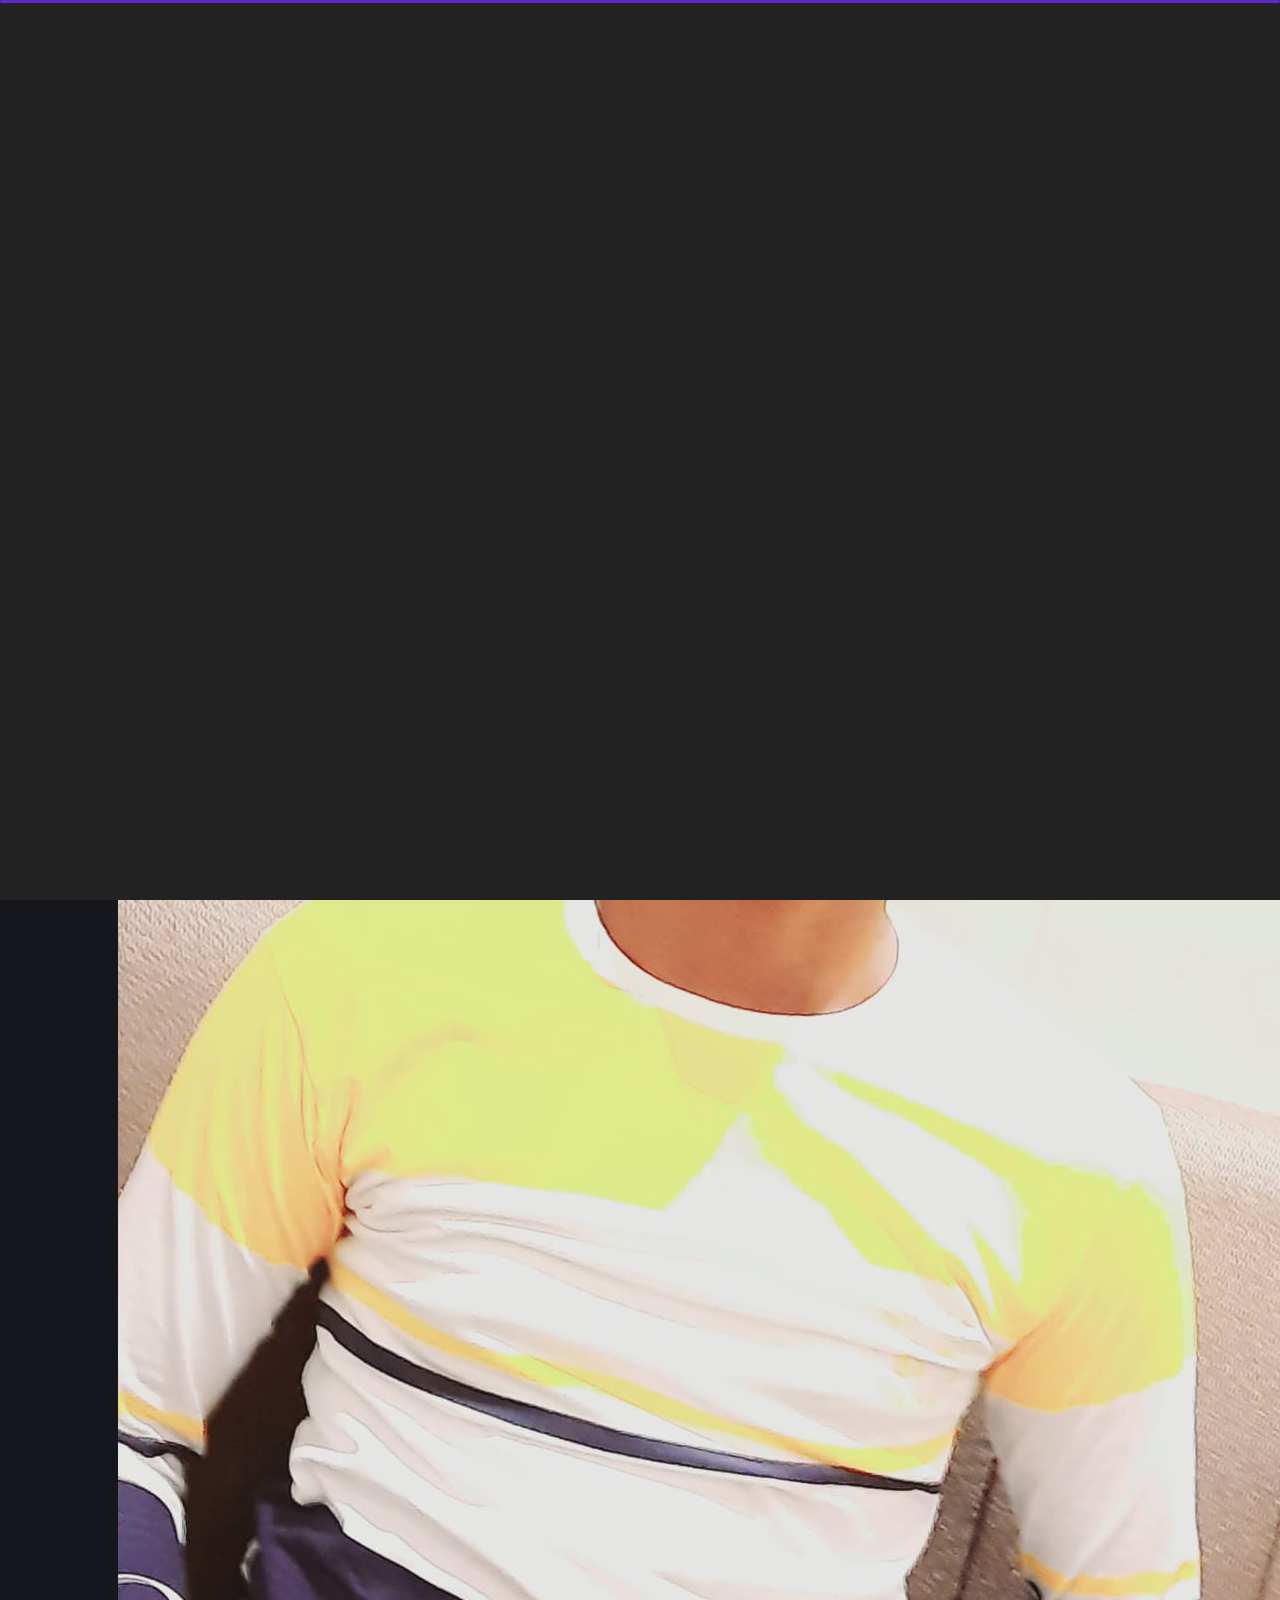
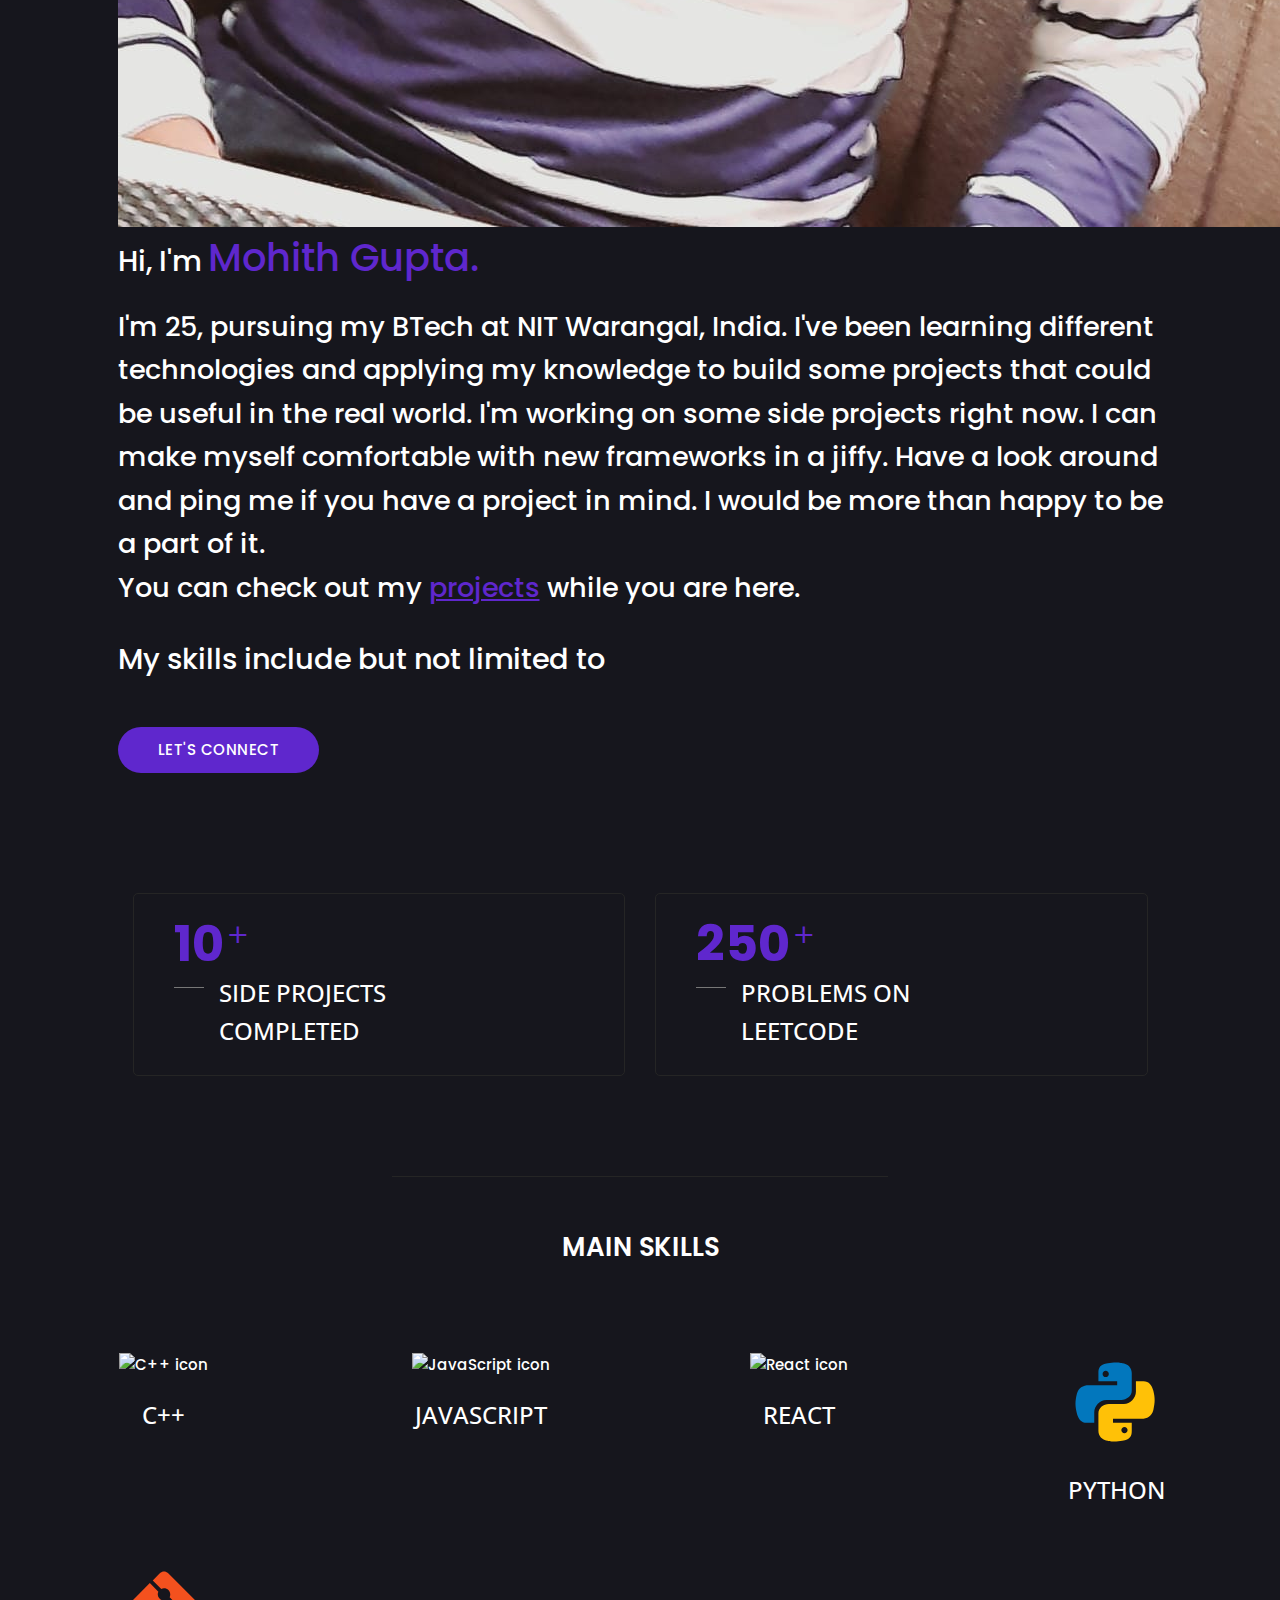
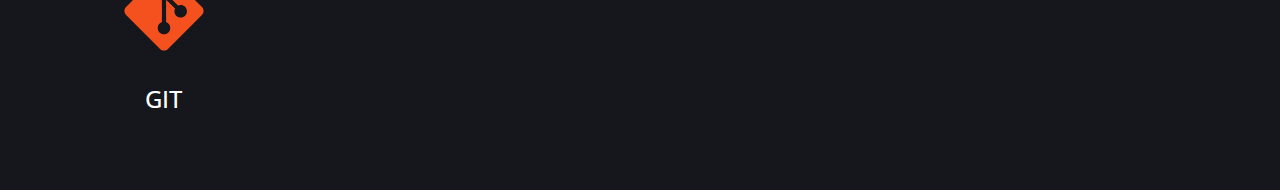
==== about.html @ a099b04a "changed my pic" ====
<!DOCTYPE html>
<html lang="en">


<head>
    <title>Personal Portfolio 2.0</title>

    <meta charset="UTF-8" />
    <meta name="description" content="Personal Portfolio Website">
    <meta name="keywords" content="Portfolio, FrontEnd">
    <meta name="author" content="Mohith Gupta">
    <meta name="viewport" content="width=device-width, initial-scale=1.0" />
    <!-- Template Google Fonts -->
    <link href="https://fonts.googleapis.com/css?family=Poppins:400,400i,500,500i,600,600i,700,700i,800,800i,900,900i" rel="stylesheet">
    <link href="https://fonts.googleapis.com/css?family=Open+Sans:300,400,400i,600,600i,700" rel="stylesheet">

    <!-- Template CSS Files -->
    <link href="css/bootstrap.min.css" rel="stylesheet">
    <link href="css/preloader.min.css" rel="stylesheet">
    <link href="css/circle.css" rel="stylesheet">
    <link href="css/font-awesome.min.css" rel="stylesheet">
    <link href="css/fm.revealator.jquery.min.css" rel="stylesheet">
    <link href="css/style.css" rel="stylesheet">

    <!-- CSS Skin File -->
    <link href="css/skins/violet.css" rel="stylesheet">

    <!-- Modernizr JS File -->
    <script src="js/modernizr.custom.js"></script>
</head>

<body class="about">

    <!-- Header Starts -->
    <header class="header" id="navbar-collapse-toggle">
        <!-- Fixed Navigation Starts -->
        <ul class="icon-menu d-none d-lg-block revealator-slideup revealator-once revealator-delay1">
            <li class="icon-box">
                <i class="fa fa-home"></i>
                <a href="index.html">
                    <h2>Home</h2>
                </a>
            </li>
            <li class="icon-box active">
                <i class="fa fa-user"></i>
                <a href="about.html">
                    <h2>About</h2>
                </a>
            </li>
            <li class="icon-box">
                <i class="fa fa-briefcase"></i>
                <a href="projects.html">
                    <h2>Projects</h2>
                </a>
            </li>
            <li class="icon-box">
                <i class="fa fa-envelope-open"></i>
                <a href="contact.html">
                    <h2>Contact</h2>
                </a>
            </li>
        </ul>
        <!-- Fixed Navigation Ends -->
        <!-- Mobile Menu Starts -->
        <nav role="navigation" class="d-block d-lg-none">
            <div id="menuToggle">
                <input type="checkbox" />
                <span></span>
                <span></span>
                <span></span>
                <ul class="list-unstyled" id="menu">
                    <li><a href="index.html"><i class="fa fa-home"></i><span>Home</span></a></li>
                    <li class="active"><a href="about.html"><i class="fa fa-user"></i><span>About</span></a></li>
                    <li><a href="projects.html"><i class="fa fa-folder-open"></i><span>Projects</span></a></li>
                    <li><a href="contact.html"><i class="fa fa-envelope-open"></i><span>Contact</span></a></li>
                </ul>
            </div>
        </nav>
    </header>

    <!-- Page Title -->
    <section class="title-section text-left text-sm-center revealator-slideup revealator-once revealator-delay1">
        <h1>ABOUT <span>ME</span></h1>
        <span class="title-bg">ABOUT ME</span>
    </section>

    <!-- Main Content Starts -->
    <section class="main-content revealator-slideup revealator-once revealator-delay1">
        <div class="container">
            <div>
                <!-- Personal Info Starts -->
                <div>
                    <div class="row">
                         <div class="about-img-div"> 
                         <img src="images/me2.jpeg" class="main-img-mobile" alt="my picture" /> 
                        </div> 
                        <div class="about">
                            <p class="typeit2" data-aos="fade-right" data-aos-duration="2000" data-aos-once="true">Hi, I'm <span>Mohith Gupta.</span><br> </p>
                            <p class="about-p" data-aos="fade-left" data-aos-duration="2000" data-aos-once="true">
                                I'm <span id="age"></span>, pursuing my BTech at NIT Warangal, India. I've been learning different technologies and applying my knowledge to build some projects that could be useful in the real world. I'm working on some
                                side projects right now. I can make myself comfortable with new frameworks in a jiffy. Have a look around and ping me if you have a project in mind. I would be more than happy to be a part of it.
                                <br> You can check out my <a href="projects.html" class="extra-link">projects</a> while you are here. </p>
                            <p class="typeit2">My skills include but not limited to <span id="type2"> </span></p> <br>
                            <a href="contact.html" class="btn btn-about-letschat" data-aos="zoom-in" data-aos-once="true">Let's connect</a>
                        </div>
                    </div>
                </div>
            </div>

            <br> <br>
            <br> <br> <br>

            <!-- Boxes Starts -->
            <div>
                <div class="row">
                    <div class="col-lg-6 col-sm-12">
                        <div class="box-stats with-margin">
                            <h3 class="poppins-font position-relative">10</h3>
                            <p class="open-sans-font m-0 position-relative text-uppercase">Side Projects <span class="d-block">Completed</span></p>
                        </div>
                    </div>
                    <div class="col-lg-6 col-sm-12">
                        <div class="box-stats with-margin">
                            <h3 class="poppins-font position-relative">250</h3>
                            <p class="open-sans-font m-0 position-relative text-uppercase">Problems on<span class="d-block">LeetCode</span></p>
                        </div>
                    </div>
                </div>
            </div>

        </div>

        <hr class="separator">
        <!-- Skills Starts -->
        <div class="row">
            <div class="col-12">
                <h3 class="text-uppercase pb-4 pb-sm-5 mb-3 mb-sm-0 custom-title ft-wt-600" style="text-align: center;">main skills</h3>
            </div>
            <br><br><br><br><br>
            <div class="col-lg-3 col-md-4 mb-3 mb-sm-5 skill-div">
                <img class="skill-icon" src="skill-icons/c++.svg" alt="C++ icon">
                <h6 class="text-uppercase open-sans-font text-center mt-2 mt-sm-4">C++</h6>
            </div>
            <div class="col-lg-3 col-md-4 mb-3 mb-sm-5 skill-div">
                <img class="skill-icon" src="skill-icons/js.svg" alt="JavaScript icon">
                <h6 class="text-uppercase open-sans-font text-center mt-2 mt-sm-4">JavaScript</h6>
            </div>
            <div class="col-lg-3 col-md-4 mb-3 mb-sm-5 skill-div">
                <img class="skill-icon" src="skill-icons/react.svg" alt="React icon">
                <h6 class="text-uppercase open-sans-font text-center mt-2 mt-sm-4">React</h6>
            </div>
            <div class="col-lg-3 col-md-4 mb-3 mb-sm-5 skill-div">
                <img class="skill-icon" src="skill-icons/python.svg" alt="Python icon">
                <h6 class="text-uppercase open-sans-font text-center mt-2 mt-sm-4">Python</h6>
            </div>
            <div class="col-lg-3 col-md-4 mb-3 mb-sm-5 skill-div">
                <img class="skill-icon" src="skill-icons/git.svg" alt="Git icon">
                <h6 class="text-uppercase open-sans-font text-center mt-2 mt-sm-4">Git</h6>
            </div>
        </div>
        <!-- Skills Ends -->
    </section>
    <!-- Main Content Ends -->

    <!-- TypeIt -->
    <script src="https://cdnjs.cloudflare.com/ajax/libs/typeit/7.0.4/typeit.min.js"></script>

    <!-- Template JS Files -->
    <script src="js/jquery-3.5.0.min.js"></script>
    <script src="js/preloader.min.js"></script>
    <script src="js/fm.revealator.jquery.min.js"></script>
    <script src="js/imagesloaded.pkgd.min.js"></script>
    <script src="js/classie.js"></script>
    <script src="js/cbpGridGallery.js"></script>
    <script src="js/jquery.hoverdir.js"></script>
    <script src="js/popper.min.js"></script>
    <script src="js/bootstrap.js"></script>
    <script src="js/custom.js"></script>

</body>


</html>
---- css/preloader.min.css ----
.preloader{position:fixed;top:0;right:0;bottom:0;left:0;background-color:#111;transform-origin:bottom;z-index:111111}.preloader .black_wall{height:100%;background-color:#222;transform-origin:top;animation:preloader_slide 0.5s ease-in-out 0s 1 normal both}.preloader .loader{width:100%;height:3px;position:absolute;border-radius:2px;top:0;right:0;left:0;margin:auto;background-color:#FFC41F;transform-origin:left;animation:loader_running 3s ease-in-out 1s infinite normal both}.preloader.off{animation:preloader_slide 0.5s ease-in-out 0s 1 reverse both}@keyframes loader_running{0%{transform:scaleX(0);transform-origin:left}49%{transform:scaleX(1);transform-origin:left}50%{transform:scaleX(1);transform-origin:right}100%{transform-origin:right;transform:scaleX(0)}}@keyframes preloader_slide{from{transform:scaleY(0)}to{transform:scaleY(1)}}
---- css/circle.css ----
.rect-auto,
.c100.p51 .slice,
.c100.p52 .slice,
.c100.p53 .slice,
.c100.p54 .slice,
.c100.p55 .slice,
.c100.p56 .slice,
.c100.p57 .slice,
.c100.p58 .slice,
.c100.p59 .slice,
.c100.p60 .slice,
.c100.p61 .slice,
.c100.p62 .slice,
.c100.p63 .slice,
.c100.p64 .slice,
.c100.p65 .slice,
.c100.p66 .slice,
.c100.p67 .slice,
.c100.p68 .slice,
.c100.p69 .slice,
.c100.p70 .slice,
.c100.p71 .slice,
.c100.p72 .slice,
.c100.p73 .slice,
.c100.p74 .slice,
.c100.p75 .slice,
.c100.p76 .slice,
.c100.p77 .slice,
.c100.p78 .slice,
.c100.p79 .slice,
.c100.p80 .slice,
.c100.p81 .slice,
.c100.p82 .slice,
.c100.p83 .slice,
.c100.p84 .slice,
.c100.p85 .slice,
.c100.p86 .slice,
.c100.p87 .slice,
.c100.p88 .slice,
.c100.p89 .slice,
.c100.p90 .slice,
.c100.p91 .slice,
.c100.p92 .slice,
.c100.p93 .slice,
.c100.p94 .slice,
.c100.p95 .slice,
.c100.p96 .slice,
.c100.p97 .slice,
.c100.p98 .slice,
.c100.p99 .slice,
.c100.p100 .slice {
  clip: rect(auto, auto, auto, auto);
}
.pie,
.c100 .bar,
.c100.p51 .fill,
.c100.p52 .fill,
.c100.p53 .fill,
.c100.p54 .fill,
.c100.p55 .fill,
.c100.p56 .fill,
.c100.p57 .fill,
.c100.p58 .fill,
.c100.p59 .fill,
.c100.p60 .fill,
.c100.p61 .fill,
.c100.p62 .fill,
.c100.p63 .fill,
.c100.p64 .fill,
.c100.p65 .fill,
.c100.p66 .fill,
.c100.p67 .fill,
.c100.p68 .fill,
.c100.p69 .fill,
.c100.p70 .fill,
.c100.p71 .fill,
.c100.p72 .fill,
.c100.p73 .fill,
.c100.p74 .fill,
.c100.p75 .fill,
.c100.p76 .fill,
.c100.p77 .fill,
.c100.p78 .fill,
.c100.p79 .fill,
.c100.p80 .fill,
.c100.p81 .fill,
.c100.p82 .fill,
.c100.p83 .fill,
.c100.p84 .fill,
.c100.p85 .fill,
.c100.p86 .fill,
.c100.p87 .fill,
.c100.p88 .fill,
.c100.p89 .fill,
.c100.p90 .fill,
.c100.p91 .fill,
.c100.p92 .fill,
.c100.p93 .fill,
.c100.p94 .fill,
.c100.p95 .fill,
.c100.p96 .fill,
.c100.p97 .fill,
.c100.p98 .fill,
.c100.p99 .fill,
.c100.p100 .fill {
  position: absolute;
  border: 0.08em solid #307bbb;
  width: 0.84em;
  height: 0.84em;
  clip: rect(0em, 0.5em, 1em, 0em);
  border-radius: 50%;
  -webkit-transform: rotate(0deg);
  -moz-transform: rotate(0deg);
  -ms-transform: rotate(0deg);
  -o-transform: rotate(0deg);
  transform: rotate(0deg);
}
.pie-fill,
.c100.p51 .bar:after,
.c100.p51 .fill,
.c100.p52 .bar:after,
.c100.p52 .fill,
.c100.p53 .bar:after,
.c100.p53 .fill,
.c100.p54 .bar:after,
.c100.p54 .fill,
.c100.p55 .bar:after,
.c100.p55 .fill,
.c100.p56 .bar:after,
.c100.p56 .fill,
.c100.p57 .bar:after,
.c100.p57 .fill,
.c100.p58 .bar:after,
.c100.p58 .fill,
.c100.p59 .bar:after,
.c100.p59 .fill,
.c100.p60 .bar:after,
.c100.p60 .fill,
.c100.p61 .bar:after,
.c100.p61 .fill,
.c100.p62 .bar:after,
.c100.p62 .fill,
.c100.p63 .bar:after,
.c100.p63 .fill,
.c100.p64 .bar:after,
.c100.p64 .fill,
.c100.p65 .bar:after,
.c100.p65 .fill,
.c100.p66 .bar:after,
.c100.p66 .fill,
.c100.p67 .bar:after,
.c100.p67 .fill,
.c100.p68 .bar:after,
.c100.p68 .fill,
.c100.p69 .bar:after,
.c100.p69 .fill,
.c100.p70 .bar:after,
.c100.p70 .fill,
.c100.p71 .bar:after,
.c100.p71 .fill,
.c100.p72 .bar:after,
.c100.p72 .fill,
.c100.p73 .bar:after,
.c100.p73 .fill,
.c100.p74 .bar:after,
.c100.p74 .fill,
.c100.p75 .bar:after,
.c100.p75 .fill,
.c100.p76 .bar:after,
.c100.p76 .fill,
.c100.p77 .bar:after,
.c100.p77 .fill,
.c100.p78 .bar:after,
.c100.p78 .fill,
.c100.p79 .bar:after,
.c100.p79 .fill,
.c100.p80 .bar:after,
.c100.p80 .fill,
.c100.p81 .bar:after,
.c100.p81 .fill,
.c100.p82 .bar:after,
.c100.p82 .fill,
.c100.p83 .bar:after,
.c100.p83 .fill,
.c100.p84 .bar:after,
.c100.p84 .fill,
.c100.p85 .bar:after,
.c100.p85 .fill,
.c100.p86 .bar:after,
.c100.p86 .fill,
.c100.p87 .bar:after,
.c100.p87 .fill,
.c100.p88 .bar:after,
.c100.p88 .fill,
.c100.p89 .bar:after,
.c100.p89 .fill,
.c100.p90 .bar:after,
.c100.p90 .fill,
.c100.p91 .bar:after,
.c100.p91 .fill,
.c100.p92 .bar:after,
.c100.p92 .fill,
.c100.p93 .bar:after,
.c100.p93 .fill,
.c100.p94 .bar:after,
.c100.p94 .fill,
.c100.p95 .bar:after,
.c100.p95 .fill,
.c100.p96 .bar:after,
.c100.p96 .fill,
.c100.p97 .bar:after,
.c100.p97 .fill,
.c100.p98 .bar:after,
.c100.p98 .fill,
.c100.p99 .bar:after,
.c100.p99 .fill,
.c100.p100 .bar:after,
.c100.p100 .fill {
  -webkit-transform: rotate(180deg);
  -moz-transform: rotate(180deg);
  -ms-transform: rotate(180deg);
  -o-transform: rotate(180deg);
  transform: rotate(180deg);
}
.c100 {
  position: relative;
  font-size: 120px;
  width: 1em;
  height: 1em;
  border-radius: 50%;
  float: left;
  margin: 0 0.1em 0.1em 0;
  background-color: #cccccc;
}
.c100 *,
.c100 *:before,
.c100 *:after {
  -webkit-box-sizing: content-box;
  -moz-box-sizing: content-box;
  box-sizing: content-box;
}
.c100.center {
  float: none;
  margin: 0 auto;
}
.c100.big {
  font-size: 240px;
}
.c100.small {
  font-size: 80px;
}
.c100 > span {
  position: absolute;
  width: 100%;
  z-index: 1;
  left: 0;
  top: 0;
  width: 5em;
  line-height: 5em;
  font-size: 0.2em;
  color: #cccccc;
  display: block;
  text-align: center;
  white-space: nowrap;
  -webkit-transition-property: all;
  -moz-transition-property: all;
  -o-transition-property: all;
  transition-property: all;
  -webkit-transition-duration: 0.2s;
  -moz-transition-duration: 0.2s;
  -o-transition-duration: 0.2s;
  transition-duration: 0.2s;
  -webkit-transition-timing-function: ease-out;
  -moz-transition-timing-function: ease-out;
  -o-transition-timing-function: ease-out;
  transition-timing-function: ease-out;
}
.c100:after {
  position: absolute;
  top: 0.08em;
  left: 0.08em;
  display: block;
  content: " ";
  border-radius: 50%;
  background-color: #f5f5f5;
  width: 0.84em;
  height: 0.84em;
  -webkit-transition-property: all;
  -moz-transition-property: all;
  -o-transition-property: all;
  transition-property: all;
  -webkit-transition-duration: 0.2s;
  -moz-transition-duration: 0.2s;
  -o-transition-duration: 0.2s;
  transition-duration: 0.2s;
  -webkit-transition-timing-function: ease-in;
  -moz-transition-timing-function: ease-in;
  -o-transition-timing-function: ease-in;
  transition-timing-function: ease-in;
}
.c100 .slice {
  position: absolute;
  width: 1em;
  height: 1em;
  clip: rect(0em, 1em, 1em, 0.5em);
}
.c100.p1 .bar {
  -webkit-transform: rotate(3.6deg);
  -moz-transform: rotate(3.6deg);
  -ms-transform: rotate(3.6deg);
  -o-transform: rotate(3.6deg);
  transform: rotate(3.6deg);
}
.c100.p2 .bar {
  -webkit-transform: rotate(7.2deg);
  -moz-transform: rotate(7.2deg);
  -ms-transform: rotate(7.2deg);
  -o-transform: rotate(7.2deg);
  transform: rotate(7.2deg);
}
.c100.p3 .bar {
  -webkit-transform: rotate(10.8deg);
  -moz-transform: rotate(10.8deg);
  -ms-transform: rotate(10.8deg);
  -o-transform: rotate(10.8deg);
  transform: rotate(10.8deg);
}
.c100.p4 .bar {
  -webkit-transform: rotate(14.4deg);
  -moz-transform: rotate(14.4deg);
  -ms-transform: rotate(14.4deg);
  -o-transform: rotate(14.4deg);
  transform: rotate(14.4deg);
}
.c100.p5 .bar {
  -webkit-transform: rotate(18deg);
  -moz-transform: rotate(18deg);
  -ms-transform: rotate(18deg);
  -o-transform: rotate(18deg);
  transform: rotate(18deg);
}
.c100.p6 .bar {
  -webkit-transform: rotate(21.6deg);
  -moz-transform: rotate(21.6deg);
  -ms-transform: rotate(21.6deg);
  -o-transform: rotate(21.6deg);
  transform: rotate(21.6deg);
}
.c100.p7 .bar {
  -webkit-transform: rotate(25.2deg);
  -moz-transform: rotate(25.2deg);
  -ms-transform: rotate(25.2deg);
  -o-transform: rotate(25.2deg);
  transform: rotate(25.2deg);
}
.c100.p8 .bar {
  -webkit-transform: rotate(28.8deg);
  -moz-transform: rotate(28.8deg);
  -ms-transform: rotate(28.8deg);
  -o-transform: rotate(28.8deg);
  transform: rotate(28.8deg);
}
.c100.p9 .bar {
  -webkit-transform: rotate(32.4deg);
  -moz-transform: rotate(32.4deg);
  -ms-transform: rotate(32.4deg);
  -o-transform: rotate(32.4deg);
  transform: rotate(32.4deg);
}
.c100.p10 .bar {
  -webkit-transform: rotate(36deg);
  -moz-transform: rotate(36deg);
  -ms-transform: rotate(36deg);
  -o-transform: rotate(36deg);
  transform: rotate(36deg);
}
.c100.p11 .bar {
  -webkit-transform: rotate(39.6deg);
  -moz-transform: rotate(39.6deg);
  -ms-transform: rotate(39.6deg);
  -o-transform: rotate(39.6deg);
  transform: rotate(39.6deg);
}
.c100.p12 .bar {
  -webkit-transform: rotate(43.2deg);
  -moz-transform: rotate(43.2deg);
  -ms-transform: rotate(43.2deg);
  -o-transform: rotate(43.2deg);
  transform: rotate(43.2deg);
}
.c100.p13 .bar {
  -webkit-transform: rotate(46.800000000000004deg);
  -moz-transform: rotate(46.800000000000004deg);
  -ms-transform: rotate(46.800000000000004deg);
  -o-transform: rotate(46.800000000000004deg);
  transform: rotate(46.800000000000004deg);
}
.c100.p14 .bar {
  -webkit-transform: rotate(50.4deg);
  -moz-transform: rotate(50.4deg);
  -ms-transform: rotate(50.4deg);
  -o-transform: rotate(50.4deg);
  transform: rotate(50.4deg);
}
.c100.p15 .bar {
  -webkit-transform: rotate(54deg);
  -moz-transform: rotate(54deg);
  -ms-transform: rotate(54deg);
  -o-transform: rotate(54deg);
  transform: rotate(54deg);
}
.c100.p16 .bar {
  -webkit-transform: rotate(57.6deg);
  -moz-transform: rotate(57.6deg);
  -ms-transform: rotate(57.6deg);
  -o-transform: rotate(57.6deg);
  transform: rotate(57.6deg);
}
.c100.p17 .bar {
  -webkit-transform: rotate(61.2deg);
  -moz-transform: rotate(61.2deg);
  -ms-transform: rotate(61.2deg);
  -o-transform: rotate(61.2deg);
  transform: rotate(61.2deg);
}
.c100.p18 .bar {
  -webkit-transform: rotate(64.8deg);
  -moz-transform: rotate(64.8deg);
  -ms-transform: rotate(64.8deg);
  -o-transform: rotate(64.8deg);
  transform: rotate(64.8deg);
}
.c100.p19 .bar {
  -webkit-transform: rotate(68.4deg);
  -moz-transform: rotate(68.4deg);
  -ms-transform: rotate(68.4deg);
  -o-transform: rotate(68.4deg);
  transform: rotate(68.4deg);
}
.c100.p20 .bar {
  -webkit-transform: rotate(72deg);
  -moz-transform: rotate(72deg);
  -ms-transform: rotate(72deg);
  -o-transform: rotate(72deg);
  transform: rotate(72deg);
}
.c100.p21 .bar {
  -webkit-transform: rotate(75.60000000000001deg);
  -moz-transform: rotate(75.60000000000001deg);
  -ms-transform: rotate(75.60000000000001deg);
  -o-transform: rotate(75.60000000000001deg);
  transform: rotate(75.60000000000001deg);
}
.c100.p22 .bar {
  -webkit-transform: rotate(79.2deg);
  -moz-transform: rotate(79.2deg);
  -ms-transform: rotate(79.2deg);
  -o-transform: rotate(79.2deg);
  transform: rotate(79.2deg);
}
.c100.p23 .bar {
  -webkit-transform: rotate(82.8deg);
  -moz-transform: rotate(82.8deg);
  -ms-transform: rotate(82.8deg);
  -o-transform: rotate(82.8deg);
  transform: rotate(82.8deg);
}
.c100.p24 .bar {
  -webkit-transform: rotate(86.4deg);
  -moz-transform: rotate(86.4deg);
  -ms-transform: rotate(86.4deg);
  -o-transform: rotate(86.4deg);
  transform: rotate(86.4deg);
}
.c100.p25 .bar {
  -webkit-transform: rotate(90deg);
  -moz-transform: rotate(90deg);
  -ms-transform: rotate(90deg);
  -o-transform: rotate(90deg);
  transform: rotate(90deg);
}
.c100.p26 .bar {
  -webkit-transform: rotate(93.60000000000001deg);
  -moz-transform: rotate(93.60000000000001deg);
  -ms-transform: rotate(93.60000000000001deg);
  -o-transform: rotate(93.60000000000001deg);
  transform: rotate(93.60000000000001deg);
}
.c100.p27 .bar {
  -webkit-transform: rotate(97.2deg);
  -moz-transform: rotate(97.2deg);
  -ms-transform: rotate(97.2deg);
  -o-transform: rotate(97.2deg);
  transform: rotate(97.2deg);
}
.c100.p28 .bar {
  -webkit-transform: rotate(100.8deg);
  -moz-transform: rotate(100.8deg);
  -ms-transform: rotate(100.8deg);
  -o-transform: rotate(100.8deg);
  transform: rotate(100.8deg);
}
.c100.p29 .bar {
  -webkit-transform: rotate(104.4deg);
  -moz-transform: rotate(104.4deg);
  -ms-transform: rotate(104.4deg);
  -o-transform: rotate(104.4deg);
  transform: rotate(104.4deg);
}
.c100.p30 .bar {
  -webkit-transform: rotate(108deg);
  -moz-transform: rotate(108deg);
  -ms-transform: rotate(108deg);
  -o-transform: rotate(108deg);
  transform: rotate(108deg);
}
.c100.p31 .bar {
  -webkit-transform: rotate(111.60000000000001deg);
  -moz-transform: rotate(111.60000000000001deg);
  -ms-transform: rotate(111.60000000000001deg);
  -o-transform: rotate(111.60000000000001deg);
  transform: rotate(111.60000000000001deg);
}
.c100.p32 .bar {
  -webkit-transform: rotate(115.2deg);
  -moz-transform: rotate(115.2deg);
  -ms-transform: rotate(115.2deg);
  -o-transform: rotate(115.2deg);
  transform: rotate(115.2deg);
}
.c100.p33 .bar {
  -webkit-transform: rotate(118.8deg);
  -moz-transform: rotate(118.8deg);
  -ms-transform: rotate(118.8deg);
  -o-transform: rotate(118.8deg);
  transform: rotate(118.8deg);
}
.c100.p34 .bar {
  -webkit-transform: rotate(122.4deg);
  -moz-transform: rotate(122.4deg);
  -ms-transform: rotate(122.4deg);
  -o-transform: rotate(122.4deg);
  transform: rotate(122.4deg);
}
.c100.p35 .bar {
  -webkit-transform: rotate(126deg);
  -moz-transform: rotate(126deg);
  -ms-transform: rotate(126deg);
  -o-transform: rotate(126deg);
  transform: rotate(126deg);
}
.c100.p36 .bar {
  -webkit-transform: rotate(129.6deg);
  -moz-transform: rotate(129.6deg);
  -ms-transform: rotate(129.6deg);
  -o-transform: rotate(129.6deg);
  transform: rotate(129.6deg);
}
.c100.p37 .bar {
  -webkit-transform: rotate(133.20000000000002deg);
  -moz-transform: rotate(133.20000000000002deg);
  -ms-transform: rotate(133.20000000000002deg);
  -o-transform: rotate(133.20000000000002deg);
  transform: rotate(133.20000000000002deg);
}
.c100.p38 .bar {
  -webkit-transform: rotate(136.8deg);
  -moz-transform: rotate(136.8deg);
  -ms-transform: rotate(136.8deg);
  -o-transform: rotate(136.8deg);
  transform: rotate(136.8deg);
}
.c100.p39 .bar {
  -webkit-transform: rotate(140.4deg);
  -moz-transform: rotate(140.4deg);
  -ms-transform: rotate(140.4deg);
  -o-transform: rotate(140.4deg);
  transform: rotate(140.4deg);
}
.c100.p40 .bar {
  -webkit-transform: rotate(144deg);
  -moz-transform: rotate(144deg);
  -ms-transform: rotate(144deg);
  -o-transform: rotate(144deg);
  transform: rotate(144deg);
}
.c100.p41 .bar {
  -webkit-transform: rotate(147.6deg);
  -moz-transform: rotate(147.6deg);
  -ms-transform: rotate(147.6deg);
  -o-transform: rotate(147.6deg);
  transform: rotate(147.6deg);
}
.c100.p42 .bar {
  -webkit-transform: rotate(151.20000000000002deg);
  -moz-transform: rotate(151.20000000000002deg);
  -ms-transform: rotate(151.20000000000002deg);
  -o-transform: rotate(151.20000000000002deg);
  transform: rotate(151.20000000000002deg);
}
.c100.p43 .bar {
  -webkit-transform: rotate(154.8deg);
  -moz-transform: rotate(154.8deg);
  -ms-transform: rotate(154.8deg);
  -o-transform: rotate(154.8deg);
  transform: rotate(154.8deg);
}
.c100.p44 .bar {
  -webkit-transform: rotate(158.4deg);
  -moz-transform: rotate(158.4deg);
  -ms-transform: rotate(158.4deg);
  -o-transform: rotate(158.4deg);
  transform: rotate(158.4deg);
}
.c100.p45 .bar {
  -webkit-transform: rotate(162deg);
  -moz-transform: rotate(162deg);
  -ms-transform: rotate(162deg);
  -o-transform: rotate(162deg);
  transform: rotate(162deg);
}
.c100.p46 .bar {
  -webkit-transform: rotate(165.6deg);
  -moz-transform: rotate(165.6deg);
  -ms-transform: rotate(165.6deg);
  -o-transform: rotate(165.6deg);
  transform: rotate(165.6deg);
}
.c100.p47 .bar {
  -webkit-transform: rotate(169.20000000000002deg);
  -moz-transform: rotate(169.20000000000002deg);
  -ms-transform: rotate(169.20000000000002deg);
  -o-transform: rotate(169.20000000000002deg);
  transform: rotate(169.20000000000002deg);
}
.c100.p48 .bar {
  -webkit-transform: rotate(172.8deg);
  -moz-transform: rotate(172.8deg);
  -ms-transform: rotate(172.8deg);
  -o-transform: rotate(172.8deg);
  transform: rotate(172.8deg);
}
.c100.p49 .bar {
  -webkit-transform: rotate(176.4deg);
  -moz-transform: rotate(176.4deg);
  -ms-transform: rotate(176.4deg);
  -o-transform: rotate(176.4deg);
  transform: rotate(176.4deg);
}
.c100.p50 .bar {
  -webkit-transform: rotate(180deg);
  -moz-transform: rotate(180deg);
  -ms-transform: rotate(180deg);
  -o-transform: rotate(180deg);
  transform: rotate(180deg);
}
.c100.p51 .bar {
  -webkit-transform: rotate(183.6deg);
  -moz-transform: rotate(183.6deg);
  -ms-transform: rotate(183.6deg);
  -o-transform: rotate(183.6deg);
  transform: rotate(183.6deg);
}
.c100.p52 .bar {
  -webkit-transform: rotate(187.20000000000002deg);
  -moz-transform: rotate(187.20000000000002deg);
  -ms-transform: rotate(187.20000000000002deg);
  -o-transform: rotate(187.20000000000002deg);
  transform: rotate(187.20000000000002deg);
}
.c100.p53 .bar {
  -webkit-transform: rotate(190.8deg);
  -moz-transform: rotate(190.8deg);
  -ms-transform: rotate(190.8deg);
  -o-transform: rotate(190.8deg);
  transform: rotate(190.8deg);
}
.c100.p54 .bar {
  -webkit-transform: rotate(194.4deg);
  -moz-transform: rotate(194.4deg);
  -ms-transform: rotate(194.4deg);
  -o-transform: rotate(194.4deg);
  transform: rotate(194.4deg);
}
.c100.p55 .bar {
  -webkit-transform: rotate(198deg);
  -moz-transform: rotate(198deg);
  -ms-transform: rotate(198deg);
  -o-transform: rotate(198deg);
  transform: rotate(198deg);
}
.c100.p56 .bar {
  -webkit-transform: rotate(201.6deg);
  -moz-transform: rotate(201.6deg);
  -ms-transform: rotate(201.6deg);
  -o-transform: rotate(201.6deg);
  transform: rotate(201.6deg);
}
.c100.p57 .bar {
  -webkit-transform: rotate(205.20000000000002deg);
  -moz-transform: rotate(205.20000000000002deg);
  -ms-transform: rotate(205.20000000000002deg);
  -o-transform: rotate(205.20000000000002deg);
  transform: rotate(205.20000000000002deg);
}
.c100.p58 .bar {
  -webkit-transform: rotate(208.8deg);
  -moz-transform: rotate(208.8deg);
  -ms-transform: rotate(208.8deg);
  -o-transform: rotate(208.8deg);
  transform: rotate(208.8deg);
}
.c100.p59 .bar {
  -webkit-transform: rotate(212.4deg);
  -moz-transform: rotate(212.4deg);
  -ms-transform: rotate(212.4deg);
  -o-transform: rotate(212.4deg);
  transform: rotate(212.4deg);
}
.c100.p60 .bar {
  -webkit-transform: rotate(216deg);
  -moz-transform: rotate(216deg);
  -ms-transform: rotate(216deg);
  -o-transform: rotate(216deg);
  transform: rotate(216deg);
}
.c100.p61 .bar {
  -webkit-transform: rotate(219.6deg);
  -moz-transform: rotate(219.6deg);
  -ms-transform: rotate(219.6deg);
  -o-transform: rotate(219.6deg);
  transform: rotate(219.6deg);
}
.c100.p62 .bar {
  -webkit-transform: rotate(223.20000000000002deg);
  -moz-transform: rotate(223.20000000000002deg);
  -ms-transform: rotate(223.20000000000002deg);
  -o-transform: rotate(223.20000000000002deg);
  transform: rotate(223.20000000000002deg);
}
.c100.p63 .bar {
  -webkit-transform: rotate(226.8deg);
  -moz-transform: rotate(226.8deg);
  -ms-transform: rotate(226.8deg);
  -o-transform: rotate(226.8deg);
  transform: rotate(226.8deg);
}
.c100.p64 .bar {
  -webkit-transform: rotate(230.4deg);
  -moz-transform: rotate(230.4deg);
  -ms-transform: rotate(230.4deg);
  -o-transform: rotate(230.4deg);
  transform: rotate(230.4deg);
}
.c100.p65 .bar {
  -webkit-transform: rotate(234deg);
  -moz-transform: rotate(234deg);
  -ms-transform: rotate(234deg);
  -o-transform: rotate(234deg);
  transform: rotate(234deg);
}
.c100.p66 .bar {
  -webkit-transform: rotate(237.6deg);
  -moz-transform: rotate(237.6deg);
  -ms-transform: rotate(237.6deg);
  -o-transform: rotate(237.6deg);
  transform: rotate(237.6deg);
}
.c100.p67 .bar {
  -webkit-transform: rotate(241.20000000000002deg);
  -moz-transform: rotate(241.20000000000002deg);
  -ms-transform: rotate(241.20000000000002deg);
  -o-transform: rotate(241.20000000000002deg);
  transform: rotate(241.20000000000002deg);
}
.c100.p68 .bar {
  -webkit-transform: rotate(244.8deg);
  -moz-transform: rotate(244.8deg);
  -ms-transform: rotate(244.8deg);
  -o-transform: rotate(244.8deg);
  transform: rotate(244.8deg);
}
.c100.p69 .bar {
  -webkit-transform: rotate(248.4deg);
  -moz-transform: rotate(248.4deg);
  -ms-transform: rotate(248.4deg);
  -o-transform: rotate(248.4deg);
  transform: rotate(248.4deg);
}
.c100.p70 .bar {
  -webkit-transform: rotate(252deg);
  -moz-transform: rotate(252deg);
  -ms-transform: rotate(252deg);
  -o-transform: rotate(252deg);
  transform: rotate(252deg);
}
.c100.p71 .bar {
  -webkit-transform: rotate(255.6deg);
  -moz-transform: rotate(255.6deg);
  -ms-transform: rotate(255.6deg);
  -o-transform: rotate(255.6deg);
  transform: rotate(255.6deg);
}
.c100.p72 .bar {
  -webkit-transform: rotate(259.2deg);
  -moz-transform: rotate(259.2deg);
  -ms-transform: rotate(259.2deg);
  -o-transform: rotate(259.2deg);
  transform: rotate(259.2deg);
}
.c100.p73 .bar {
  -webkit-transform: rotate(262.8deg);
  -moz-transform: rotate(262.8deg);
  -ms-transform: rotate(262.8deg);
  -o-transform: rotate(262.8deg);
  transform: rotate(262.8deg);
}
.c100.p74 .bar {
  -webkit-transform: rotate(266.40000000000003deg);
  -moz-transform: rotate(266.40000000000003deg);
  -ms-transform: rotate(266.40000000000003deg);
  -o-transform: rotate(266.40000000000003deg);
  transform: rotate(266.40000000000003deg);
}
.c100.p75 .bar {
  -webkit-transform: rotate(270deg);
  -moz-transform: rotate(270deg);
  -ms-transform: rotate(270deg);
  -o-transform: rotate(270deg);
  transform: rotate(270deg);
}
.c100.p76 .bar {
  -webkit-transform: rotate(273.6deg);
  -moz-transform: rotate(273.6deg);
  -ms-transform: rotate(273.6deg);
  -o-transform: rotate(273.6deg);
  transform: rotate(273.6deg);
}
.c100.p77 .bar {
  -webkit-transform: rotate(277.2deg);
  -moz-transform: rotate(277.2deg);
  -ms-transform: rotate(277.2deg);
  -o-transform: rotate(277.2deg);
  transform: rotate(277.2deg);
}
.c100.p78 .bar {
  -webkit-transform: rotate(280.8deg);
  -moz-transform: rotate(280.8deg);
  -ms-transform: rotate(280.8deg);
  -o-transform: rotate(280.8deg);
  transform: rotate(280.8deg);
}
.c100.p79 .bar {
  -webkit-transform: rotate(284.40000000000003deg);
  -moz-transform: rotate(284.40000000000003deg);
  -ms-transform: rotate(284.40000000000003deg);
  -o-transform: rotate(284.40000000000003deg);
  transform: rotate(284.40000000000003deg);
}
.c100.p80 .bar {
  -webkit-transform: rotate(288deg);
  -moz-transform: rotate(288deg);
  -ms-transform: rotate(288deg);
  -o-transform: rotate(288deg);
  transform: rotate(288deg);
}
.c100.p81 .bar {
  -webkit-transform: rotate(291.6deg);
  -moz-transform: rotate(291.6deg);
  -ms-transform: rotate(291.6deg);
  -o-transform: rotate(291.6deg);
  transform: rotate(291.6deg);
}
.c100.p82 .bar {
  -webkit-transform: rotate(295.2deg);
  -moz-transform: rotate(295.2deg);
  -ms-transform: rotate(295.2deg);
  -o-transform: rotate(295.2deg);
  transform: rotate(295.2deg);
}
.c100.p83 .bar {
  -webkit-transform: rotate(298.8deg);
  -moz-transform: rotate(298.8deg);
  -ms-transform: rotate(298.8deg);
  -o-transform: rotate(298.8deg);
  transform: rotate(298.8deg);
}
.c100.p84 .bar {
  -webkit-transform: rotate(302.40000000000003deg);
  -moz-transform: rotate(302.40000000000003deg);
  -ms-transform: rotate(302.40000000000003deg);
  -o-transform: rotate(302.40000000000003deg);
  transform: rotate(302.40000000000003deg);
}
.c100.p85 .bar {
  -webkit-transform: rotate(306deg);
  -moz-transform: rotate(306deg);
  -ms-transform: rotate(306deg);
  -o-transform: rotate(306deg);
  transform: rotate(306deg);
}
.c100.p86 .bar {
  -webkit-transform: rotate(309.6deg);
  -moz-transform: rotate(309.6deg);
  -ms-transform: rotate(309.6deg);
  -o-transform: rotate(309.6deg);
  transform: rotate(309.6deg);
}
.c100.p87 .bar {
  -webkit-transform: rotate(313.2deg);
  -moz-transform: rotate(313.2deg);
  -ms-transform: rotate(313.2deg);
  -o-transform: rotate(313.2deg);
  transform: rotate(313.2deg);
}
.c100.p88 .bar {
  -webkit-transform: rotate(316.8deg);
  -moz-transform: rotate(316.8deg);
  -ms-transform: rotate(316.8deg);
  -o-transform: rotate(316.8deg);
  transform: rotate(316.8deg);
}
.c100.p89 .bar {
  -webkit-transform: rotate(320.40000000000003deg);
  -moz-transform: rotate(320.40000000000003deg);
  -ms-transform: rotate(320.40000000000003deg);
  -o-transform: rotate(320.40000000000003deg);
  transform: rotate(320.40000000000003deg);
}
.c100.p90 .bar {
  -webkit-transform: rotate(324deg);
  -moz-transform: rotate(324deg);
  -ms-transform: rotate(324deg);
  -o-transform: rotate(324deg);
  transform: rotate(324deg);
}
.c100.p91 .bar {
  -webkit-transform: rotate(327.6deg);
  -moz-transform: rotate(327.6deg);
  -ms-transform: rotate(327.6deg);
  -o-transform: rotate(327.6deg);
  transform: rotate(327.6deg);
}
.c100.p92 .bar {
  -webkit-transform: rotate(331.2deg);
  -moz-transform: rotate(331.2deg);
  -ms-transform: rotate(331.2deg);
  -o-transform: rotate(331.2deg);
  transform: rotate(331.2deg);
}
.c100.p93 .bar {
  -webkit-transform: rotate(334.8deg);
  -moz-transform: rotate(334.8deg);
  -ms-transform: rotate(334.8deg);
  -o-transform: rotate(334.8deg);
  transform: rotate(334.8deg);
}
.c100.p94 .bar {
  -webkit-transform: rotate(338.40000000000003deg);
  -moz-transform: rotate(338.40000000000003deg);
  -ms-transform: rotate(338.40000000000003deg);
  -o-transform: rotate(338.40000000000003deg);
  transform: rotate(338.40000000000003deg);
}
.c100.p95 .bar {
  -webkit-transform: rotate(342deg);
  -moz-transform: rotate(342deg);
  -ms-transform: rotate(342deg);
  -o-transform: rotate(342deg);
  transform: rotate(342deg);
}
.c100.p96 .bar {
  -webkit-transform: rotate(345.6deg);
  -moz-transform: rotate(345.6deg);
  -ms-transform: rotate(345.6deg);
  -o-transform: rotate(345.6deg);
  transform: rotate(345.6deg);
}
.c100.p97 .bar {
  -webkit-transform: rotate(349.2deg);
  -moz-transform: rotate(349.2deg);
  -ms-transform: rotate(349.2deg);
  -o-transform: rotate(349.2deg);
  transform: rotate(349.2deg);
}
.c100.p98 .bar {
  -webkit-transform: rotate(352.8deg);
  -moz-transform: rotate(352.8deg);
  -ms-transform: rotate(352.8deg);
  -o-transform: rotate(352.8deg);
  transform: rotate(352.8deg);
}
.c100.p99 .bar {
  -webkit-transform: rotate(356.40000000000003deg);
  -moz-transform: rotate(356.40000000000003deg);
  -ms-transform: rotate(356.40000000000003deg);
  -o-transform: rotate(356.40000000000003deg);
  transform: rotate(356.40000000000003deg);
}
.c100.p100 .bar {
  -webkit-transform: rotate(360deg);
  -moz-transform: rotate(360deg);
  -ms-transform: rotate(360deg);
  -o-transform: rotate(360deg);
  transform: rotate(360deg);
}
.c100:hover {
  cursor: default;
}

.c100.dark {
  background-color: #777777;
}
.c100.dark .bar,
.c100.dark .fill {
  border-color: #c6ff00 !important;
}
.c100.dark > span {
  color: #777777;
}
.c100.dark:after {
  background-color: #666666;
}
.c100.dark:hover > span {
  color: #c6ff00;
}
.c100.green .bar,
.c100.green .fill {
  border-color: #4db53c !important;
}
.c100.green:hover > span {
  color: #4db53c;
}
.c100.green.dark .bar,
.c100.green.dark .fill {
  border-color: #5fd400 !important;
}
.c100.green.dark:hover > span {
  color: #5fd400;
}
.c100.orange .bar,
.c100.orange .fill {
  border-color: #dd9d22 !important;
}
.c100.orange:hover > span {
  color: #dd9d22;
}
.c100.orange.dark .bar,
.c100.orange.dark .fill {
  border-color: #e08833 !important;
}
.c100.orange.dark:hover > span {
  color: #e08833;
}
---- css/style.css ----
/*------------------------------------------------------------------
  - General
		- Buttons
		- Page Title
	- Header
		- Desktop Version
		- Mobile Version
	- Pages
		- Homepage
		- About
		    - Personal Info 
			- Box Stats
			- Skills
		- Projects
        - Contact
            - Left Side
            - Contact Form
-------------------------------------------------------------------*/

/* GENERAL */


html {
  overflow-x: hidden;
  height: 100%;
}

body {
  font-family: "Poppins", sans-serif;
  font-size: 15px;
  color: #fff;
  font-weight: 500;
  line-height: 1.6;
  position: relative;
  background-size: cover;
  background-position: center;
  height: 100%;
  width: 100%;
  background-color: #16161d;
}

::-webkit-scrollbar{
  width:10px;
}

::-webkit-scrollbar-thumb{
  background-color: #5f27cd;
  border-radius: 8px;
}

::-webkit-scrollbar-thumb:hover{
  background-color: #5c1adf;
}

.poppins-font {
  font-family: "Poppins", sans-serif;
}

.open-sans-font {
  font-family: "Open Sans", sans-serif;
  font-size: 1.5rem;
}

hr.separator {
  border-top: 1px solid #252525;
  margin: 70px auto 55px;
  max-width: 40%;
}

.ft-wt-600 {
  font-weight: 600;
}

.mb-30 {
  margin-bottom: 30px;
}

.no-transform {
  transform: none !important;
}

.custom-title {
  padding-bottom: 22px;
  font-size: 26px;
}

/*** Buttons ***/

.btn {
  box-shadow: none !important;
  border-radius: 26px;
  font-weight: 500;
  height: 46px;
  line-height: 46px;
  font-size: 15px;
  text-transform: uppercase;
  color: #fff;
  padding: 0 40px;
  outline: none !important;
  overflow: hidden;
  display: inline-block;
  position: relative;
  font-family: "Poppins", sans-serif;
  letter-spacing: 0.5px;
  border: 0;
}

.btn,
.btn:hover,
.btn:focus {
  color: #fff;
  text-decoration: none;
}

/*** Page Title ***/

.title-section {
  margin: 0 auto;
  width: 100%;
  position: relative;
  padding: 80px 0;
}

.title-section h1 {
  font-size: 56px;
  font-weight: 900;
  color: #fff;
  text-transform: uppercase;
  margin: 0;
}

.title-bg {
  font-size: 110px;
  left: 0;
  letter-spacing: 10px;
  line-height: 0.7;
  position: absolute;
  right: 0;
  top: 50%;
  text-transform: uppercase;
  font-weight: 800;
  -webkit-transform: translateY(-50%);
  -moz-transform: translateY(-50%);
  -ms-transform: translateY(-50%);
  -o-transform: translateY(-50%);
  transform: translateY(-50%);
  color: rgba(255, 255, 255, 0.07);
}

/*================================================== */

/*** Desktop Navigation ***/

@media (min-width: 992px) {
  /*** Navigation ***/
  .header {
    position: fixed;
    right: 30px;
    bottom: 0;
    z-index: 3;
    display: flex;
    align-items: center;
    height: calc(100vh - 200px);
    top: 100px;
    opacity: 1;
    transition: opacity 0.3s;
    -webkit-transition: opacity 0.3s;
  }
  .header.hide-header {
    z-index: 0 !important;
    opacity: 0;
  }
  .header ul.icon-menu {
    margin: 0;
    padding: 0;
  }
  .header ul.icon-menu li.icon-box {
    width: 50px;
    height: 50px;
    list-style: none;
    position: relative;
    display: flex;
    align-items: center;
    transition: 0.3s;
    margin: 20px 0;
    border-radius: 50%;
    background: #2b2a2a;
  }
  .header ul.icon-menu li.icon-box i {
    color: #ddd;
    font-size: 19px;
    transition: 0.3s;
  }
  .header ul.icon-menu li.icon-box.active,
  .header ul.icon-menu li.icon-box:hover,
  .header ul.icon-menu li.icon-box.active i,
  .header ul.icon-menu li.icon-box:hover i {
    color: #fff;
  }
  .header .icon-box h2 {
    font-size: 15px;
    font-weight: 500;
  }
  .header .icon-box a {
    display: block;
    padding: 0;
    width: 50px;
    height: 50px;
  }
  .header .icon-box i.fa {
    position: absolute;
    pointer-events: none;
  }
  .header .icon-menu i {
    left: 0;
    right: 0;
    margin: 0 auto;
    display: block;
    text-align: center;
    font-size: 35px;
    top: 15px;
  }
  .header .icon-box h2 {
    z-index: -1;
    position: absolute;
    top: 0;
    right: 0;
    opacity: 0;
    color: #fff;
    line-height: 50px;
    font-weight: 500;
    transition: all 0.3s;
    border-radius: 30px;
    text-transform: uppercase;
    padding: 0 25px 0 30px;
    height: 50px;
  }
  .header .icon-box a:hover h2 {
    opacity: 1;
    right: 27px;
    margin: 0;
    text-align: center;
    border-radius: 30px 0 0 30px;
  }
}

/*================================================== */

/*** Homepage ***/

.home .color-block {
  position: fixed;
  height: 300%;
  width: 100%;
  transform: rotate(-55deg);
  left: -30%;
  top: 30%;
}

.home .color-block2 {
  position: fixed;
  height: 100%;
  width: 100%;
  transform: rotate(-55deg);
  right: -60%;
  top: -130%;
  background-color: #5f27cd;
}

.home .bg {
  background-image: url(../images/me.jpeg);
  background-size: cover;
  background-repeat: no-repeat;
  background-position: center;
  height: calc(100vh - 60px);
  z-index: 111;
  border-radius: 15px;
  left: 30px;
  top: 50%;
  transform: translateY(-50%);
  box-shadow: 0 0 7px rgba(0, 0, 0, 0.9);
}

.home .container-home {
  display: flex;
  align-items: center;
  min-height: 100%;
}

.home .home-details > div {
  max-width: 550px;
  margin: 0 auto;
}

.home .home-details h1 {
  font-size: 45px;
  line-height: 45px;
  font-weight: 700;
  margin: 18px 0 10px;
}

.home .home-details h1 span {
  color: #fff;
  font-weight: 600;
}

.home .home-details h6 {
  color: #eee;
  font-size: 22px;
  font-weight: 400;
  display: block;
}

.home .home-details p {
  margin: 10px 0 23px;
  font-size: 16px;
  line-height: 32px;
}

.extra-link {
  color: #fff;
  text-decoration: underline;
}

.about-p .extra-link {
  color: #5f27cd;
}

/*** About ***/

.about .main-content {
  padding: 20px;
  padding-top: 0;
}

/* Personal Info List */

.about .about-list li:not(:last-child) {
  padding-bottom: 20px;
}

.about .about-list .title {
  opacity: 0.8;
  text-transform: capitalize;
}

.about .about-list .value {
  font-weight: 600;
}

.about-p {
  font-size: 1.7rem;
}

.about p.typeit2 {
  font-size: 1.8rem;
}

.about p.typeit2 span {
  color: #5f27cd;
  font-size: 2.4rem;
}

.btn-about-letschat:hover span {
  transform: none !important;
  cursor: pointer;
}

/* Box Stats */

.about .box-stats {
  padding: 20px 30px 25px 40px;
  border-radius: 5px;
  border: 1px solid #252525;
}

.about .box-stats.with-margin {
  margin-bottom: 30px;
}

.about .box-stats h3 {
  position: relative;
  display: inline-block;
  margin: 0;
  font-size: 50px;
  font-weight: 700;
}

.about .box-stats h3:after {
  content: "+";
  position: absolute;
  right: -24px;
  font-size: 33px;
  font-weight: 300;
  top: 2px;
}

.about .box-stats p {
  padding-left: 45px;
}

.about .box-stats p:before {
  content: "";
  position: absolute;
  left: 0;
  top: 13px;
  width: 30px;
  height: 1px;
  background: #777;
}

@media only screen and (max-width: 600px) {
  .about .main-content {
    padding-top: 80px;
  }
  .about-p {
    font-size: 1.2rem;
  }
}

/* Skills */

.skill-div {
  text-align: center;
}

.skill-icon {
  width: 100px;
  height: 100px;
}

/*** Projects ***/

.project {
  width: 40%;
  display: inline-block;
  height: 100%;
  margin: 4rem 3rem;
  border: #260b4d solid 4px;
  padding: 0.2rem;
  overflow: hidden;
  cursor: pointer;
  position: relative;
}

.project img {
  position: relative;
  top: 2px;
  width: 100%;
  transition: all 300ms ease-in-out;
}

.project7 {
  height: 10%;
}

.project:hover img {
  transform: scale(1.1);
  opacity: 0.2;
}

.project p {
  width: 100%;
  height: 1%;
  text-align: center;
  overflow: visible;
  margin: auto;
  position: absolute;
  top: 0;
  left: 0;
  bottom: 0;
  right: 0;
  font-size: 2rem;
  font-weight: bold;
  color: #fff;
}

.more-proj {
  text-align: center;
  font-size: 1.1rem;
  padding: 0 0 10px;
}

.more-proj a {
  color: #5f27cd;
  text-decoration: underline;
}

@media only screen and (max-width: 1360px) {
  .project {
    width: 60%;
    display: block;
    margin: 3rem auto;
  }
}

@media only screen and (max-width: 1000px) {
  .projects-section {
    padding-bottom: 40px;
  }
  .project {
    width: 75%;
  }
}

@media only screen and (max-width: 800px) {
  .project {
    width: 85%;
  }
  .project:hover img {
    transform: scale(1);
    opacity: 1;
  }
  .project p {
    position: static;
    font-size: 1.3rem;
    font-weight: 300;
    text-decoration: underline;
  }
  .more-proj {
    padding: 0 10px 0;
  }
}

@media only screen and (max-width: 650px) {
  .projects-section {
    padding-top: 40px;
  }
  .project {
    width: 95%;
  }
}

/*** Contact ***/

.contact .main-content {
  padding-bottom: 85px;
}

/* Left Side */

.contact .custom-span-contact {
  font-weight: 600;
  padding-left: 50px;
  line-height: 21px;
  padding-top: 5px;
}

.contact .custom-span-contact i {
  left: 0;
  top: 10px;
  font-size: 33px;
}

.contact .custom-span-contact i.fa-phone-square {
  font-size: 39px;
  top: 7px;
}

.contact .custom-span-contact span {
  text-transform: uppercase;
  opacity: 0.8;
  font-weight: 400;
}

.contact ul.social {
  margin-left: -5px;
}

.contact ul.social li {
  display: inline-block;
}

.contact ul.social li a {
  display: inline-block;
  height: 40px;
  width: 40px;
  line-height: 42px;
  text-align: center;
  color: #fff;
  transition: 0.3s;
  font-size: 17px;
  margin: 0 6px;
  background: #2b2a2a;
  border-radius: 50%;
}

/* Form */

.contact .contactform input[type="text"],
.contact .contactform input[type="email"] {
  border: 1px solid #111;
  width: 100%;
  background: #252525;
  color: #fff;
  padding: 11px 26px;
  margin-bottom: 30px;
  border-radius: 30px;
  outline: none !important;
  transition: 0.3s;
}

.contact .contactform textarea {
  border: 1px solid #111;
  background: #252525;
  color: #fff;
  width: 100%;
  padding: 12px 26px;
  margin-bottom: 20px;
  height: 160px;
  overflow: hidden;
  border-radius: 30px;
  outline: none !important;
  transition: 0.3s;
}

.contact .contactform .form-message {
  margin: 24px 0;
}

.contact .contactform .output_message {
  display: block;
  color: #fff;
  height: 46px;
  line-height: 46px;
  border-radius: 30px;
}

.contact .contactform .output_message.success {
  background: #28a745;
}

.contact .contactform .output_message.success:before {
  font-family: FontAwesome;
  content: "\f14a";
  padding-right: 10px;
}

.contact .contactform .output_message.error {
  background: #dc3545;
}

.contact .contactform .output_message.error:before {
  font-family: FontAwesome;
  content: "\f071";
  padding-right: 10px;
}

/* [ RESPONSIVE DESIGN STYLES ] */

@media (max-width: 1350px) and (min-width: 992px) {
  .container {
    max-width: calc(100% - 195px);
  }
}

@media (max-width: 1100px) and (min-width: 992px) {
  .home .home-details > div {
    max-width: 450px;
  }
}

@media (min-width: 1600px) {
  .home .home-details > div {
    max-width: 600px;
  }
}

@media (min-width: 992px) {
  .home .home-details-container {
    width: 100%;
    height: 100vh;
  }
  body.home {
    overflow: hidden;
  }
  .btn:before {
    font: 15px/1.2em FontAwesome;
    color: #fff;
    position: absolute;
    height: 100%;
    right: 25px;
    top: 50%;
    margin-top: -9px;
    transition: all 0.3s;
    opacity: 0;
    filter: alpha(opacity=0);
    -webkit-transform: translateX(-20px);
    transform: translateX(-20px);
  }
  /* .btn.btn-about:before {
        content: "\f007";
    }
    .btn.btn-portfolio:before {
        content: "\f07c";
        margin-top: -8px;
    }
    .btn.btn-preview:before {
        content: "\f08e";
    }
    .btn.btn-download:before {
        content: "\f019";
    }
    .btn.btn-contact:before {
        content: "\f1d8";
    } */
  .btn span {
    position: relative;
    display: block;
    transition: all 0.3s;
  }
  .btn:hover span {
    -webkit-transform: translateX(-10px);
    transform: translateX(-10px);
  }
  .btn:hover:before {
    opacity: 1;
    filter: alpha(opacity=100);
    -webkit-transform: translateX(0);
    transform: translateX(0);
  }
}

/* Mobile  Navigation */

@media (max-width: 991px) {
  .btn {
    padding: 0 28px;
  }
  body.home {
    padding: 25px;
  }
  body.home .main-container {
    padding: 30px 0 !important;
  }
  .home .home-details-container {
    margin: 0 auto;
  }
  .home .home-details {
    padding: 0;
  }
  .about-img-div {
    height: 270px;
    width: 400px;
  }
  .main-img-mobile {
    border-radius: 50%;
    width: 270px;
    height: 270px;
    border: 4px solid #5f27cd;
    object-fit: cover;
    object-position: 50% 30%;
    position: relative;
    top: -20px;
    left: 33%;
  }
  .home .home-details h1 {
    font-size: 38px;
    line-height: 38px;
    margin: 29px 0 13px;
  }
  .home .home-details p {
    margin: 10px 0 23px;
    font-size: 15px;
    line-height: 30px;
  }
  #menuToggle {
    display: inline-block;
    position: fixed;
    top: 30px;
    right: 30px;
    z-index: 1111;
    user-select: none;
    padding: 19px 0 0 16px;
    width: 54px;
    height: 54px;
    border-radius: 5px;
    background: #252525;
  }
  #menuToggle input {
    display: flex;
    width: 54px;
    height: 54px;
    position: absolute;
    cursor: pointer;
    opacity: 0;
    z-index: 2;
    top: 0;
    left: 0;
  }
  #menuToggle > span {
    display: flex;
    width: 23px;
    height: 2px;
    margin-bottom: 5px;
    position: relative;
    background: #5f27cd;
    border-radius: 3px;
    z-index: 1;
    transform-origin: 5px 0;
    transition: transform 0.5s cubic-bezier(0.77, 0.2, 0.05, 1),
      background 0.5s cubic-bezier(0.77, 0.2, 0.05, 1), opacity 0.55s ease;
  }
  #menuToggle > span:first-child {
    transform-origin: 0 0;
  }
  #menuToggle > span:nth-last-child(2) {
    transform-origin: 0 100%;
  }
  #menuToggle input:checked ~ span {
    opacity: 1;
    transform: rotate(45deg) translate(4px, 0);
    background: #fff;
  }
  #menuToggle input:checked ~ span:nth-last-child(3) {
    opacity: 0;
    transform: rotate(0deg) scale(0.2, 0.2);
  }
  #menuToggle input:checked ~ span:nth-last-child(2) {
    transform: rotate(-45deg) translate(2px, 4px);
  }
  #menu {
    position: fixed;
    /* text-align: center; */
    left: 0;
    top: 0;
    width: 100%;
    height: 100%;
    margin: 0;
    padding-top: 60px;
    background-color: #252525;
    -webkit-font-smoothing: antialiased;
    transform-origin: 0 0;
    transform: translate(-100%, 0);
    transition: transform 0.5s cubic-bezier(0.77, 0.2, 0.05, 1);
  }
  #menuToggle input:checked ~ ul {
    transform: none;
  }
  #menu li {
    position: relative;
    padding-left: 30px;
  }
  #menu li:after {
    position: absolute;
    content: "";
    height: 1px;
    width: calc(100% - 60px);
    background: #333;
    left: 30px;
  }
  #menu li:last-child:after {
    display: none;
  }
  #menu li.active a span {
    font-weight: 600;
  }
  #menu li a {
    color: #fff;
    text-transform: uppercase;
    transition-delay: 2s;
    font-size: 26px;
    display: block;
    text-decoration: none;
    padding: 14px 0;
    position: relative;
  }
  #menu li a span {
    position: absolute;
    left: 50px;
    font-weight: 400;
  }
  .contact .main-content {
    padding-bottom: 0;
  }
}

@media (max-width: 835px) {
  .main-img-mobile {
    left: 28%;
  }
}

@media (max-width: 767px) {
  .home .home-details p {
    font-size: 14px;
    line-height: 28px;
  }
}

@media (max-width: 576px) {
  .btn {
    font-size: 14px;
  }
  body {
    font-size: 14px;
  }
  .title-section.revealator-delay1 {
    transform: none !important;
    opacity: 1 !important;
  }
  #menuToggle {
    right: 10px;
    top: 4px;
    padding: 19px 0 0 13px;
    width: 49px;
    height: 49px;
  }
  .home #menuToggle {
    right: 25px;
    top: 25px;
    padding: 17px 0 0 13px;
  }
  #menu li {
    padding-left: 25px;
  }
  #menu li a {
    font-size: 18px;
  }
  #menu li:after {
    width: calc(100% - 50px);
    left: 25px;
  }
  #menu li a span {
    left: 35px;
  }
  .main-content {
    padding-top: 85px;
  }
  .main-content > .container {
    padding: 0 25px 0;
  }
  .home .home-details h1 {
    font-size: 29px;
    line-height: 29px;
    margin: 18px 0 13px;
  }
  .home .home-details h6 {
    font-size: 19px;
  }
  .home-details {
    padding-left: 10px !important;
  }
  .title-section {
    padding: 16px 25px 14px;
    background: #252525;
    border-bottom: 1px solid #333;
    margin-bottom: 36px;
    position: fixed;
    right: 0;
    left: 0;
    z-index: 11;
    top: 0;
  }
  .title-section h1 {
    font-size: 26px;
  }
  .title-bg {
    display: none;
  }
  .custom-title {
    font-size: 21px;
  }
  .main-img-mobile {
    left: 10%;
  }
  .about .main-content {
    padding-bottom: 0;
  }
  .about .box-stats {
    padding: 15px 20px 20px 25px;
  }
  .about .c100 {
    transform: scale(0.8);
  }
  .about .box-stats.with-margin {
    margin-bottom: 25px;
  }
  .about .box-stats h3 {
    font-size: 40px;
  }
  .about .box-stats p {
    padding-left: 0;
  }
  .about .box-stats p:before {
    display: none;
  }
  .blog .main-content {
    padding-bottom: 55px;
  }
  .blog-post article h1 {
    font-size: 25px;
  }
  .separator.mt-1 {
    margin-top: 35px !important;
  }
}
---- css/skins/violet.css ----
/* =================================================================== */
/* YELLOW #ffb400
====================================================================== */

.home h1,
.about .box-stats h3,
.title-section h1 span,
#menu li.active a,
body.light #menu li.active a,
.blog .post-container:hover .post-content .entry-header h3 a,
.blog .post-content .entry-header h3 a:hover,
.contact .custom-span-contact i,
.portfolio .slideshow figcaption h3,
.portfolio .slideshow a,
.portfolio .grid figure:hover figcaption,
.blog-post .meta i{
	color: #5f27cd;
}
.about .resume-box .icon,
.contact ul.social li a:hover,
body.light.contact ul.social li a:hover,
.preloader .loader,
.blog .page-link:hover,
.blog .page-item.active .page-link,
body.light.blog .page-link:hover,
body.light.blog .page-item.active .page-link,
.portfolio .grid li figure div,
.header ul.icon-menu li.icon-box.active, .header ul.icon-menu li.icon-box:hover,
body.light .header ul.icon-menu li.icon-box.active, body.light  .header ul.icon-menu li.icon-box:hover,
.btn,
.header .icon-box h2,
.home .color-block,
.title-section hr,
.portfolio .slideshow .carousel-indicators li.active {
	background-color: #5f27cd;
}
.contact .contactform input[type=text]:focus,
.contact .contactform input[type=email]:focus,
.contact .contactform textarea:focus,
body.light.contact .contactform input[type=text]:focus,
body.light.contact .contactform input[type=email]:focus,
body.light.contact .contactform textarea:focus,
.blog .page-item.active .page-link,
.blog .page-link:hover,
body.light.blog .page-item.active .page-link,
body.light.blog .page-link:hover{
	border: 1px solid #5f27cd;
}
.blog .post-thumb {
	border-bottom: 5px solid #5f27cd;
}
.pie, .c100 .bar, .c100.p51 .fill, .c100.p52 .fill, .c100.p53 .fill, .c100.p54 .fill, .c100.p55 .fill, .c100.p56 .fill, .c100.p57 .fill, .c100.p58 .fill, .c100.p59 .fill, .c100.p60 .fill, .c100.p61 .fill, .c100.p62 .fill, .c100.p63 .fill, .c100.p64 .fill, .c100.p65 .fill, .c100.p66 .fill, .c100.p67 .fill, .c100.p68 .fill, .c100.p69 .fill, .c100.p70 .fill, .c100.p71 .fill, .c100.p72 .fill, .c100.p73 .fill, .c100.p74 .fill, .c100.p75 .fill, .c100.p76 .fill, .c100.p77 .fill, .c100.p78 .fill, .c100.p79 .fill, .c100.p80 .fill, .c100.p81 .fill, .c100.p82 .fill, .c100.p83 .fill, .c100.p84 .fill, .c100.p85 .fill, .c100.p86 .fill, .c100.p87 .fill, .c100.p88 .fill, .c100.p89 .fill, .c100.p90 .fill, .c100.p91 .fill, .c100.p92 .fill, .c100.p93 .fill, .c100.p94 .fill, .c100.p95 .fill, .c100.p96 .fill, .c100.p97 .fill, .c100.p98 .fill, .c100.p99 .fill, .c100.p100 .fill {
	border: 0.08em solid #5f27cd;
}
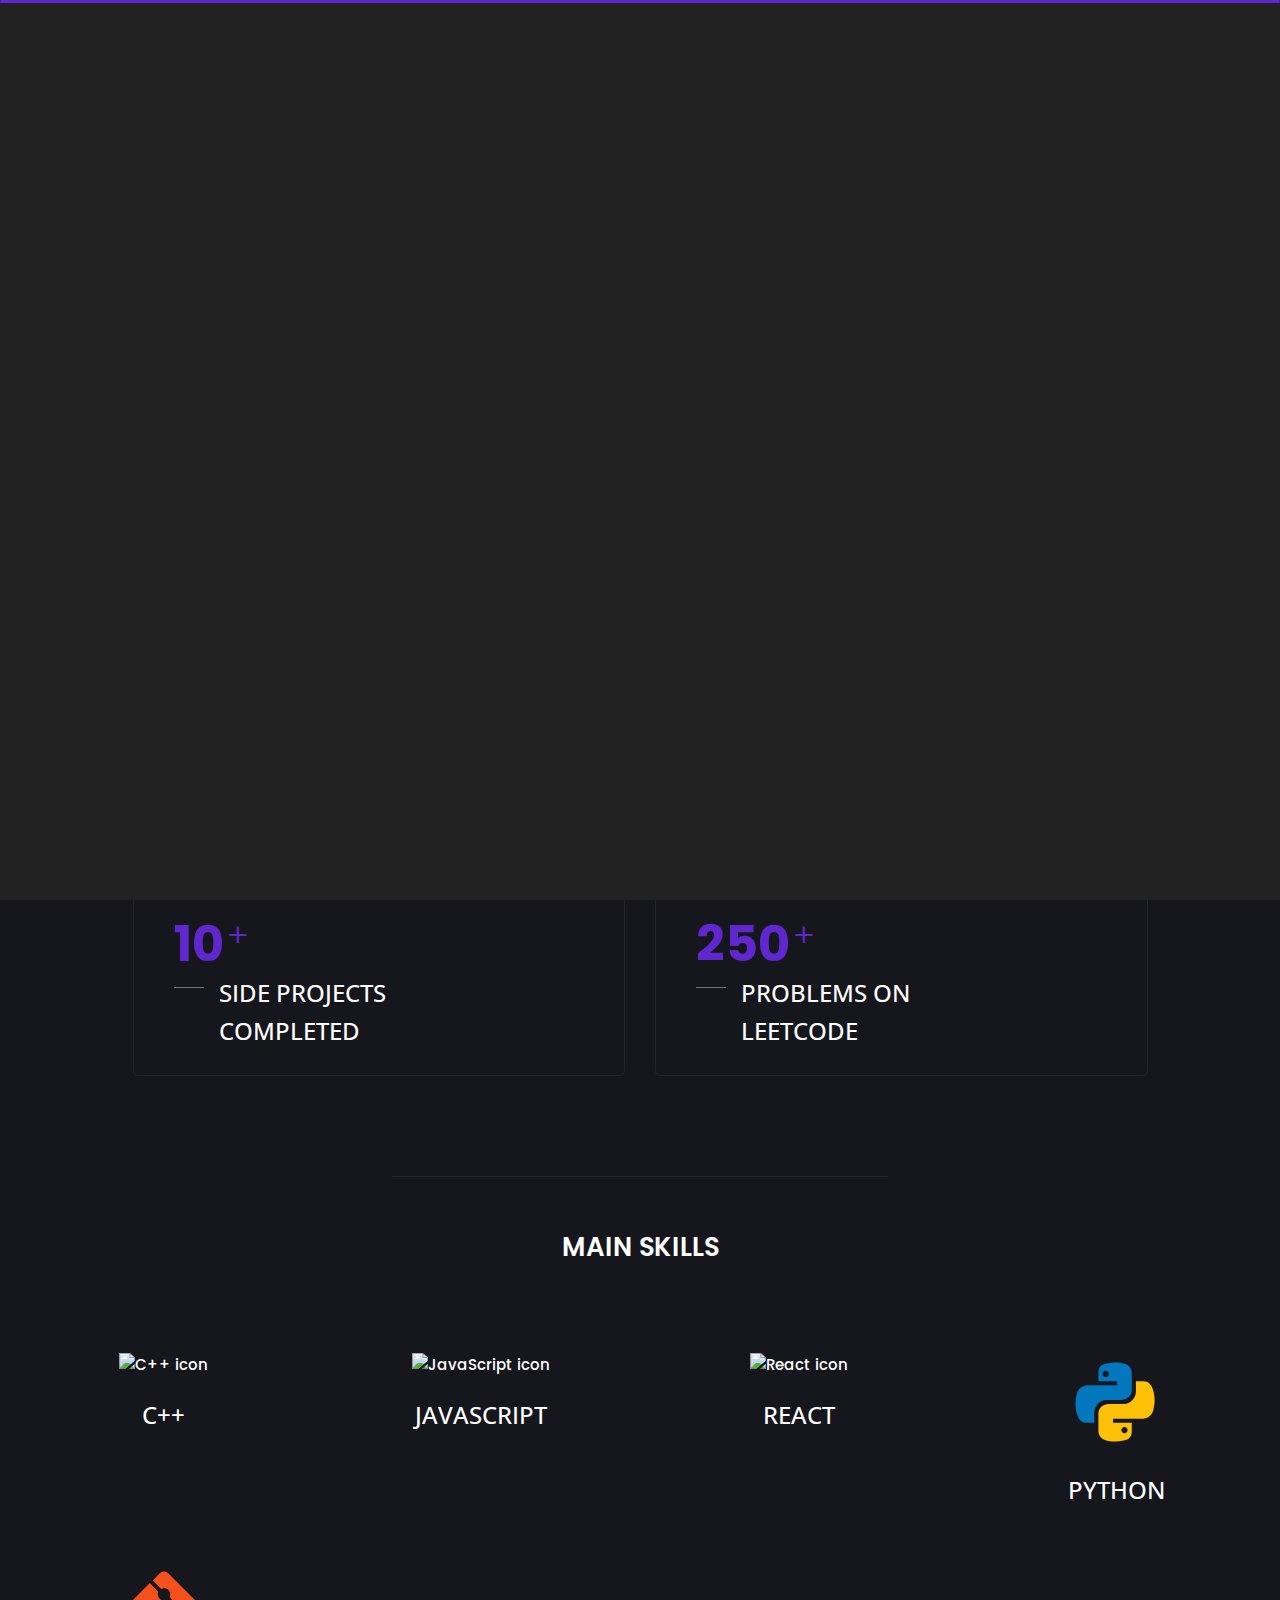
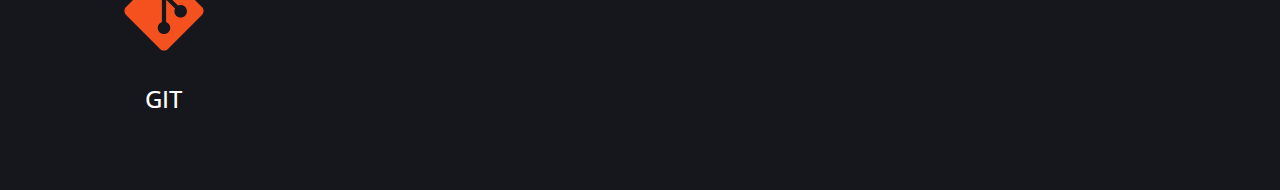
==== commit 6698286e: "changed my pic" ====
--- a/about.html
+++ b/about.html
@@ -91,9 +91,9 @@
                 <!-- Personal Info Starts -->
                 <div>
                     <div class="row">
-                         <div class="about-img-div"> 
+                         <!-- <div class="about-img-div"> 
                          <img src="images/me2.jpeg" class="main-img-mobile" alt="my picture" /> 
-                        </div> 
+                        </div>  -->
                         <div class="about">
                             <p class="typeit2" data-aos="fade-right" data-aos-duration="2000" data-aos-once="true">Hi, I'm <span>Mohith Gupta.</span><br> </p>
                             <p class="about-p" data-aos="fade-left" data-aos-duration="2000" data-aos-once="true">
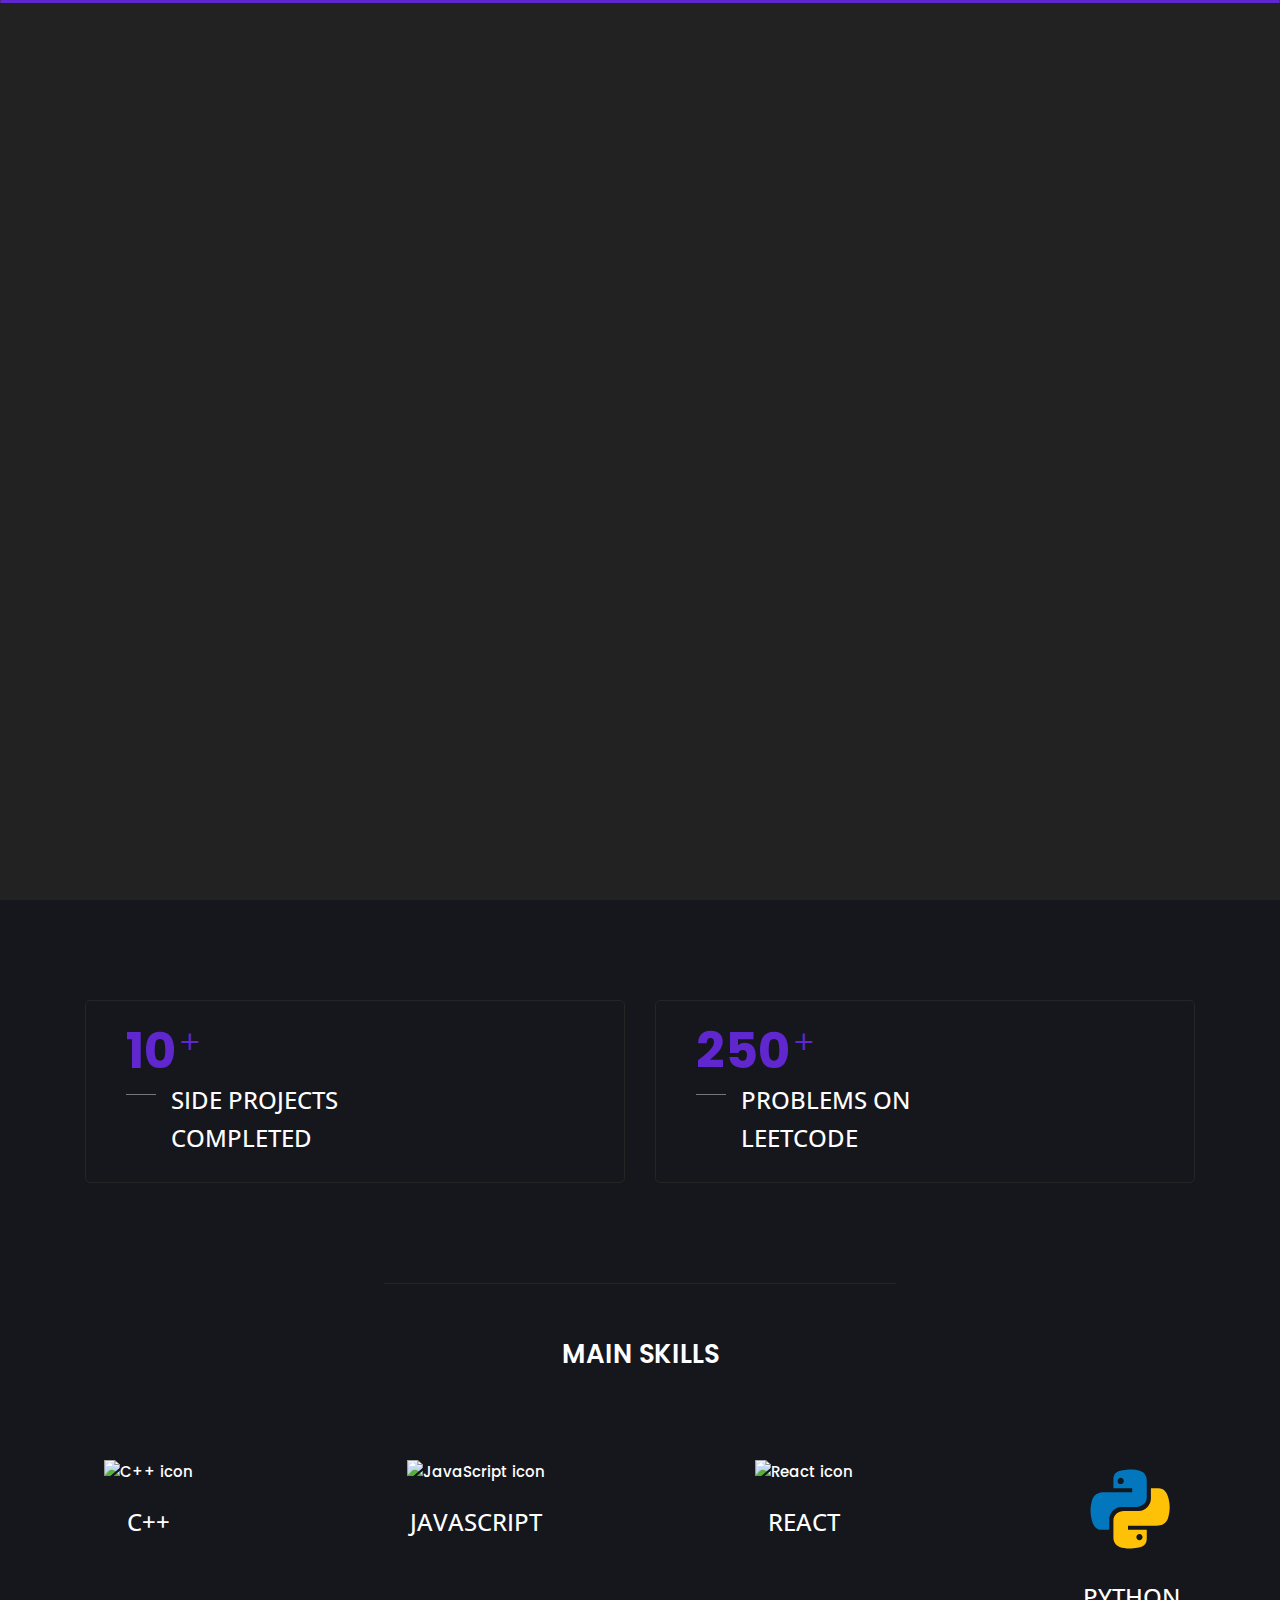
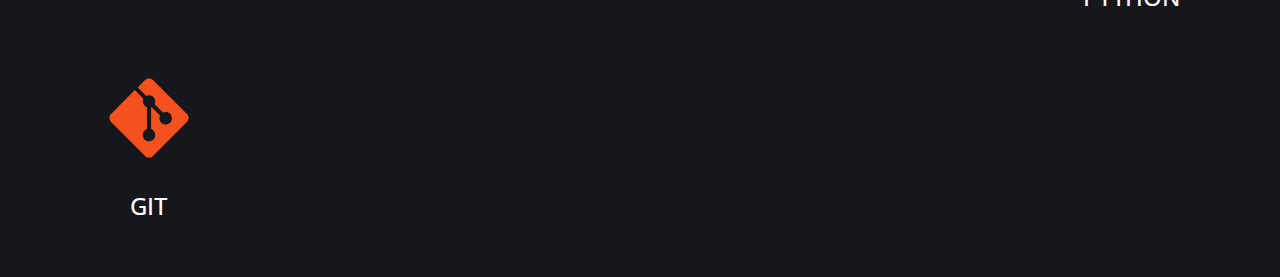
==== commit 549abb12: "added extra pic and changed about page styling for the top section" ====
--- a/about.html
+++ b/about.html
@@ -10,6 +10,9 @@
     <meta name="keywords" content="Portfolio, FrontEnd">
     <meta name="author" content="Mohith Gupta">
     <meta name="viewport" content="width=device-width, initial-scale=1.0" />
+
+    <link rel="icon" href="images/briefcase.ico" />
+
     <!-- Template Google Fonts -->
     <link href="https://fonts.googleapis.com/css?family=Poppins:400,400i,500,500i,600,600i,700,700i,800,800i,900,900i" rel="stylesheet">
     <link href="https://fonts.googleapis.com/css?family=Open+Sans:300,400,400i,600,600i,700" rel="stylesheet">
@@ -87,13 +90,9 @@
     <!-- Main Content Starts -->
     <section class="main-content revealator-slideup revealator-once revealator-delay1">
         <div class="container">
-            <div>
+            <div class="about-top-div">
                 <!-- Personal Info Starts -->
-                <div>
-                    <div class="row">
-                         <!-- <div class="about-img-div"> 
-                         <img src="images/me2.jpeg" class="main-img-mobile" alt="my picture" /> 
-                        </div>  -->
+                    <div class="about-grid-1">
                         <div class="about">
                             <p class="typeit2" data-aos="fade-right" data-aos-duration="2000" data-aos-once="true">Hi, I'm <span>Mohith Gupta.</span><br> </p>
                             <p class="about-p" data-aos="fade-left" data-aos-duration="2000" data-aos-once="true">
@@ -103,7 +102,10 @@
                             <p class="typeit2">My skills include but not limited to <span id="type2"> </span></p> <br>
                             <a href="contact.html" class="btn btn-about-letschat" data-aos="zoom-in" data-aos-once="true">Let's connect</a>
                         </div>
-                    </div>
+
+                        <div class="about-img-div"> 
+                            <img src="images/me2.jpeg" class="about-img" alt="my picture" /> 
+                        </div> 
                 </div>
             </div>
 
--- a/css/style.css
+++ b/css/style.css
@@ -329,23 +329,28 @@
 /*** About ***/
 
 .about .main-content {
-  padding: 20px;
-  padding-top: 0;
+  padding: 20px 0 0;
 }
 
 /* Personal Info List */
 
-.about .about-list li:not(:last-child) {
-  padding-bottom: 20px;
-}
-
-.about .about-list .title {
-  opacity: 0.8;
-  text-transform: capitalize;
-}
-
-.about .about-list .value {
-  font-weight: 600;
+.about-grid-1{
+  display: grid;
+  grid-template-columns: 2fr 1fr ;
+}
+
+.about-img-div{
+  width: 90%;
+  align-self: center;
+  justify-self: flex-end;  
+}
+
+.about-img{
+  width: 100%;
+  border-radius: 50%;
+  transform: rotateZ(-10deg);
+  /* object-fit: cover; */
+  border: 3px solid #5f27cd;
 }
 
 .about-p {
@@ -648,12 +653,11 @@
 
 /* [ RESPONSIVE DESIGN STYLES ] */
 
-@media (max-width: 1350px) and (min-width: 992px) {
-  .container {
-    max-width: calc(100% - 195px);
-  }
-}
-
+@media screen and (max-width:1200px) {
+  .container{
+    max-width: none;
+  }
+}
 @media (max-width: 1100px) and (min-width: 992px) {
   .home .home-details > div {
     max-width: 450px;
@@ -739,9 +743,16 @@
   .home .home-details {
     padding: 0;
   }
-  .about-img-div {
-    height: 270px;
-    width: 400px;
+  .about-grid-1{
+    grid-template-columns: 1fr;
+    grid-template-rows: 400px 1fr;
+  }
+  .about-img-div{
+    width: 270px;
+    /* height: 100px; */
+    grid-row: 1;
+    justify-self: center;
+    align-self: flex-start;
   }
   .main-img-mobile {
     border-radius: 50%;
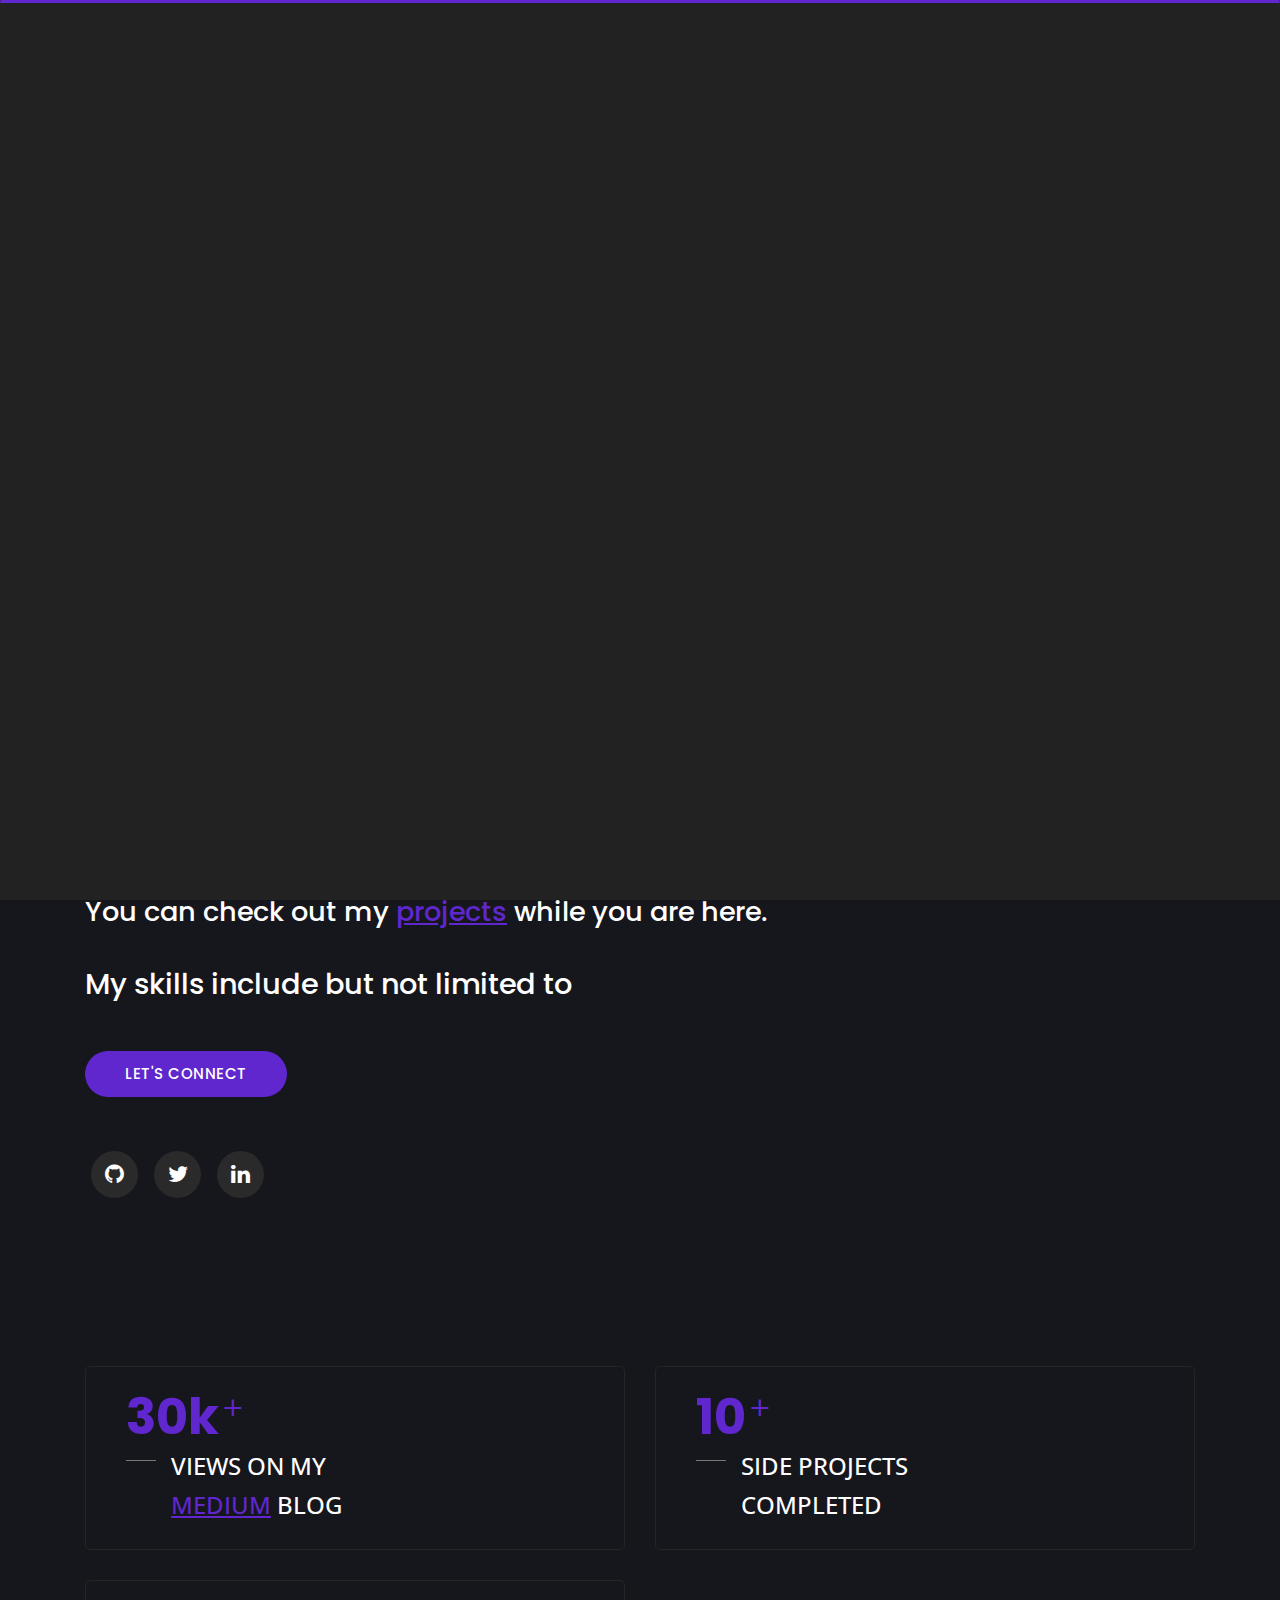
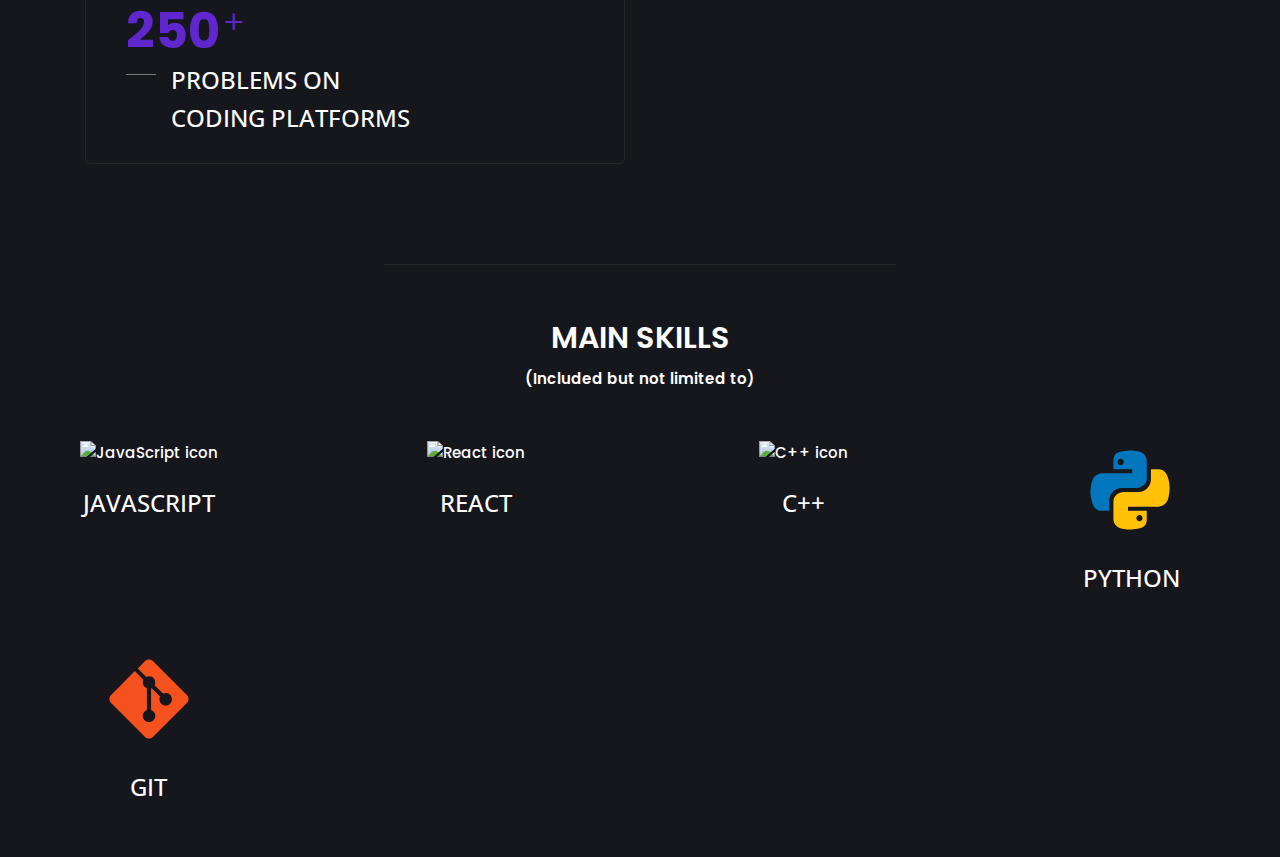
==== commit 0139751d: "Main changes: Pics and about text || and some minor chages" ====
--- a/about.html
+++ b/about.html
@@ -94,17 +94,27 @@
                 <!-- Personal Info Starts -->
                     <div class="about-grid-1">
                         <div class="about">
-                            <p class="typeit2" data-aos="fade-right" data-aos-duration="2000" data-aos-once="true">Hi, I'm <span>Mohith Gupta.</span><br> </p>
+                            <p class="typeit2" data-aos="fade-right" data-aos-duration="2000" data-aos-once="true">Hi, I'm <span>Mohith.</span><br> </p>
                             <p class="about-p" data-aos="fade-left" data-aos-duration="2000" data-aos-once="true">
-                                I'm <span id="age"></span>, pursuing my BTech at NIT Warangal, India. I've been learning different technologies and applying my knowledge to build some projects that could be useful in the real world. I'm working on some
-                                side projects right now. I can make myself comfortable with new frameworks in a jiffy. Have a look around and ping me if you have a project in mind. I would be more than happy to be a part of it.
+                                I'm <span id="age"></span>, currently working as a Software Engineer at Mastercard. I've graduated from NIT Warangal, India. I've been learning different technologies and applying my knowledge to build some projects that could be useful in the real world.
+                                <br> I write blogs on <a class="extra-link " href="https://mohithgupta.medium.com/ " target="_blank " rel="noreferrer ">Medium</a>, not a regular though ;) 
+                                <br>I'm working on some side projects right now. I can make myself comfortable with new frameworks in a jiffy. Have a look around and ping me, even if it's just for a chat. 
+                                <br> If you have a project in mind that you think we could work together on, I would be more than happy to be a part of it.
                                 <br> You can check out my <a href="projects.html" class="extra-link">projects</a> while you are here. </p>
                             <p class="typeit2">My skills include but not limited to <span id="type2"> </span></p> <br>
                             <a href="contact.html" class="btn btn-about-letschat" data-aos="zoom-in" data-aos-once="true">Let's connect</a>
+                            <ul class="social list-unstyled pt-1 mb-5">
+                                <li class="facebook"><a title="Github" target="_blank" rel="noreferer" href="https://github.com/mohithgupta"><i class="fa fa-github"></i></a>
+                                </li>
+                                <li class="twitter"><a title="Twitter" target="_blank" rel="noreferer" href="https://twitter.com/tobeawebdev"><i class="fa fa-twitter"></i></a>
+                                </li>
+                                <li class="youtube"><a title="LinkedIn" target="_blank" rel="noreferer" href="https://www.linkedin.com/in/mohith-gupta-korangi-8815a2197/"><i class="fa fa-linkedin"></i></a>
+                                </li>
+                            </ul>
                         </div>
 
                         <div class="about-img-div"> 
-                            <img src="images/me2.jpeg" class="about-img" alt="my picture" /> 
+                            <img src="images/me.jpeg" class="about-img" alt="my picture" /> 
                         </div> 
                 </div>
             </div>
@@ -117,6 +127,17 @@
                 <div class="row">
                     <div class="col-lg-6 col-sm-12">
                         <div class="box-stats with-margin">
+                            <h3 class="poppins-font position-relative">30k</h3>
+                            <p class="open-sans-font m-0 position-relative text-uppercase">
+                                Views on my 
+                                <span class="d-block">
+                                    <a class="extra-link " href="https://mohithgupta.medium.com/ " target="_blank " rel="noreferrer ">Medium</a> 
+                                blog
+                                </span></p>
+                        </div>
+                    </div>
+                    <div class="col-lg-6 col-sm-12">
+                        <div class="box-stats with-margin">
                             <h3 class="poppins-font position-relative">10</h3>
                             <p class="open-sans-font m-0 position-relative text-uppercase">Side Projects <span class="d-block">Completed</span></p>
                         </div>
@@ -124,7 +145,7 @@
                     <div class="col-lg-6 col-sm-12">
                         <div class="box-stats with-margin">
                             <h3 class="poppins-font position-relative">250</h3>
-                            <p class="open-sans-font m-0 position-relative text-uppercase">Problems on<span class="d-block">LeetCode</span></p>
+                            <p class="open-sans-font m-0 position-relative text-uppercase">Problems on<span class="d-block">Coding Platforms</span></p>
                         </div>
                     </div>
                 </div>
@@ -136,20 +157,22 @@
         <!-- Skills Starts -->
         <div class="row">
             <div class="col-12">
-                <h3 class="text-uppercase pb-4 pb-sm-5 mb-3 mb-sm-0 custom-title ft-wt-600" style="text-align: center;">main skills</h3>
-            </div>
+                <h3 class="text-uppercase pb-4 pb-sm-5 mb-3 mb-sm-0 custom-title ft-wt-600" style="text-align: center;">main skills <br> <span>(Included but not limited to)</span></h3> 
+            </div>
+            
             <br><br><br><br><br>
+            
+            <div class="col-lg-3 col-md-4 mb-3 mb-sm-5 skill-div">
+                <img class="skill-icon" src="skill-icons/js.svg" alt="JavaScript icon">
+                <h6 class="text-uppercase open-sans-font text-center mt-2 mt-sm-4">JavaScript</h6>
+            </div>
+            <div class="col-lg-3 col-md-4 mb-3 mb-sm-5 skill-div">
+                <img class="skill-icon" src="skill-icons/react.svg" alt="React icon">
+                <h6 class="text-uppercase open-sans-font text-center mt-2 mt-sm-4">React</h6>
+            </div>
             <div class="col-lg-3 col-md-4 mb-3 mb-sm-5 skill-div">
                 <img class="skill-icon" src="skill-icons/c++.svg" alt="C++ icon">
                 <h6 class="text-uppercase open-sans-font text-center mt-2 mt-sm-4">C++</h6>
-            </div>
-            <div class="col-lg-3 col-md-4 mb-3 mb-sm-5 skill-div">
-                <img class="skill-icon" src="skill-icons/js.svg" alt="JavaScript icon">
-                <h6 class="text-uppercase open-sans-font text-center mt-2 mt-sm-4">JavaScript</h6>
-            </div>
-            <div class="col-lg-3 col-md-4 mb-3 mb-sm-5 skill-div">
-                <img class="skill-icon" src="skill-icons/react.svg" alt="React icon">
-                <h6 class="text-uppercase open-sans-font text-center mt-2 mt-sm-4">React</h6>
             </div>
             <div class="col-lg-3 col-md-4 mb-3 mb-sm-5 skill-div">
                 <img class="skill-icon" src="skill-icons/python.svg" alt="Python icon">
--- a/css/style.css
+++ b/css/style.css
@@ -268,7 +268,7 @@
 }
 
 .home .bg {
-  background-image: url(../images/me.jpeg);
+  background-image: url(../images/me3.jpeg);
   background-size: cover;
   background-repeat: no-repeat;
   background-position: center;
@@ -318,7 +318,7 @@
 }
 
 .extra-link {
-  color: #fff;
+  color: #5f27cd;
   text-decoration: underline;
 }
 
@@ -341,6 +341,7 @@
 
 .about-img-div{
   width: 90%;
+  height: 75%;
   align-self: center;
   justify-self: flex-end;  
 }
@@ -412,6 +413,14 @@
   width: 30px;
   height: 1px;
   background: #777;
+}
+
+.about h3.custom-title{
+  font-size: 30px;
+}
+.about h3.custom-title span{
+  text-transform:none ;
+  font-size:15px;
 }
 
 @media only screen and (max-width: 600px) {
@@ -518,9 +527,9 @@
   }
   .project p {
     position: static;
-    font-size: 1.3rem;
-    font-weight: 300;
-    text-decoration: underline;
+    font-size: 1.4rem;
+    font-weight: 500;
+    /* text-decoration: underline; */
   }
   .more-proj {
     padding: 0 10px 0;
@@ -568,15 +577,16 @@
   font-weight: 400;
 }
 
-.contact ul.social {
+.contact ul.social{
   margin-left: -5px;
-}
-
-.contact ul.social li {
+  margin-top: 30px;
+}
+
+ul.social li, ul.social li {
   display: inline-block;
 }
 
-.contact ul.social li a {
+ul.social li a{
   display: inline-block;
   height: 40px;
   width: 40px;
@@ -589,6 +599,26 @@
   background: #2b2a2a;
   border-radius: 50%;
 }
+
+ul.social li a:hover {
+  background: #5f27cd;
+}
+
+.index-text ul.social{
+  margin-top: 30px
+}
+
+.about ul.social{
+  margin-top:50px;
+}
+
+.about ul.social li a, .index-text ul.social li a{
+  height: 47px;
+  width: 47px;
+  line-height: 47px;
+  font-size: 22px;
+}
+
 
 /* Form */
 
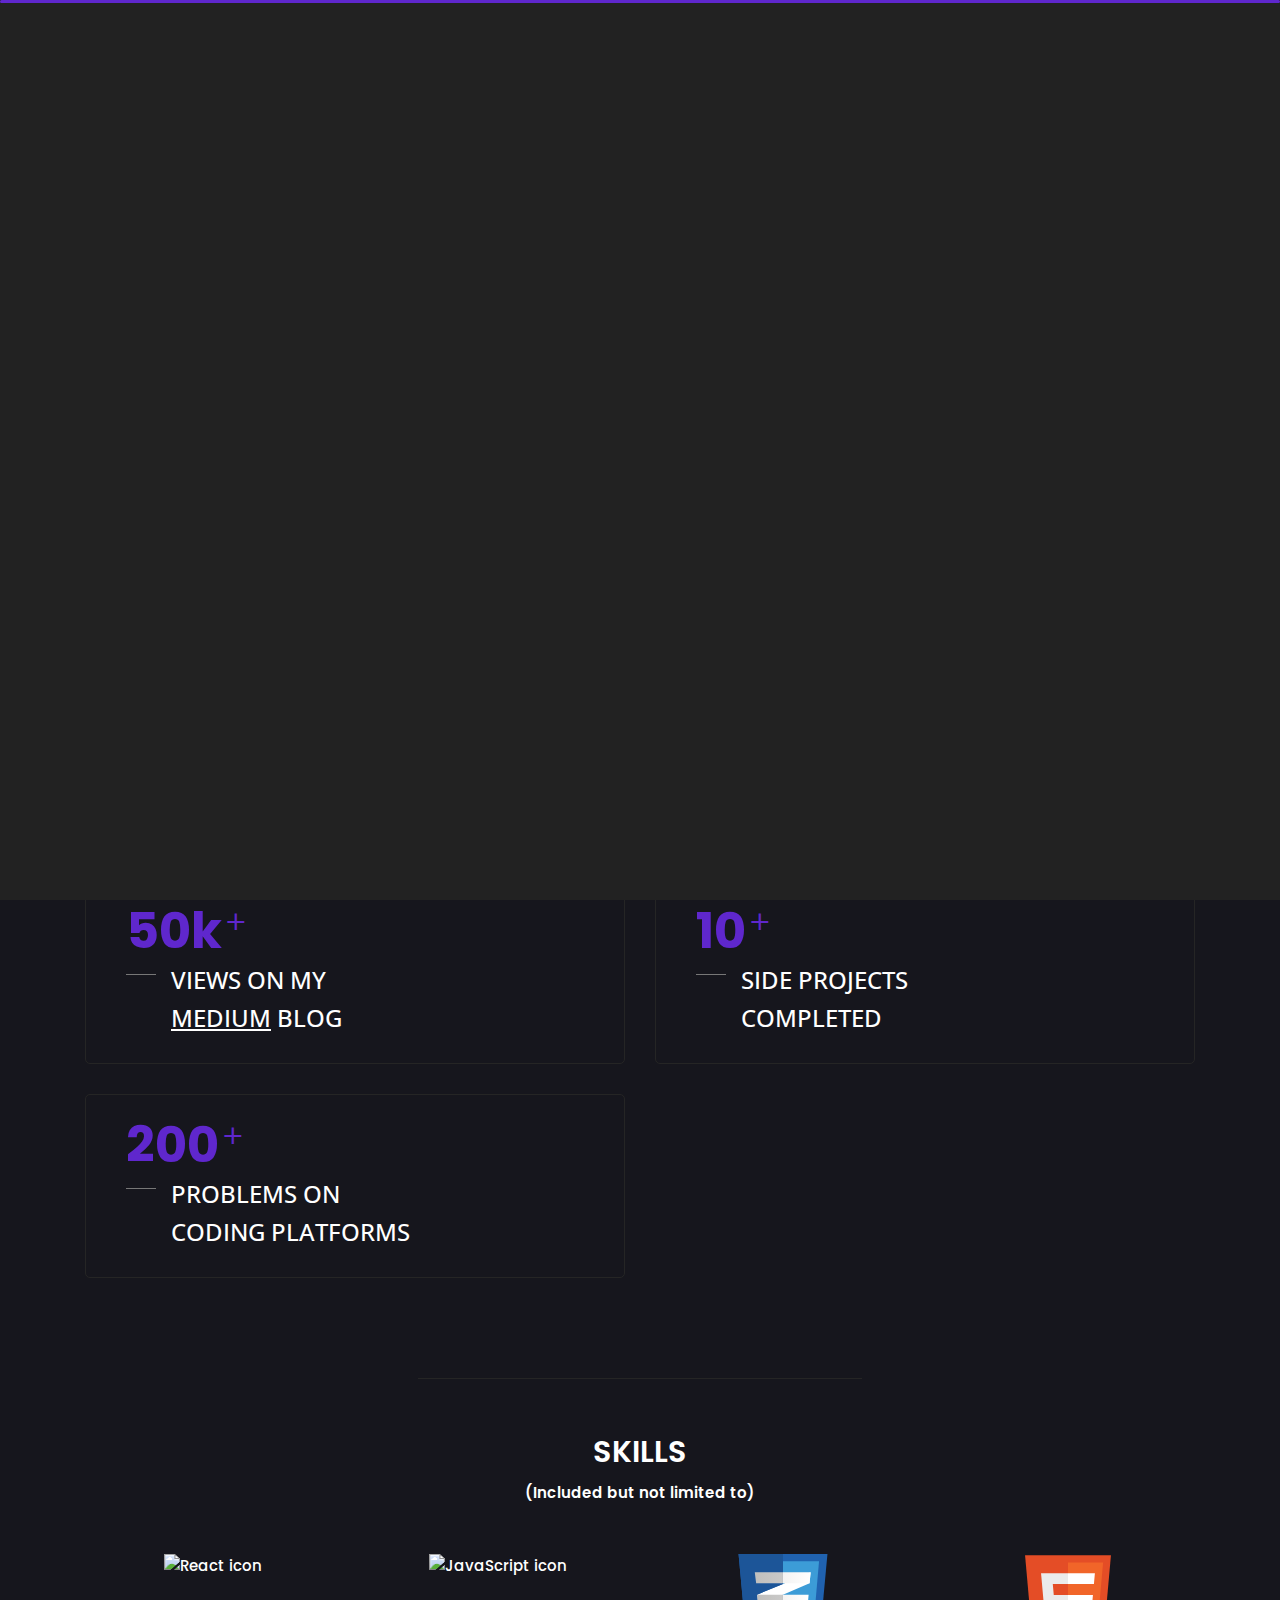
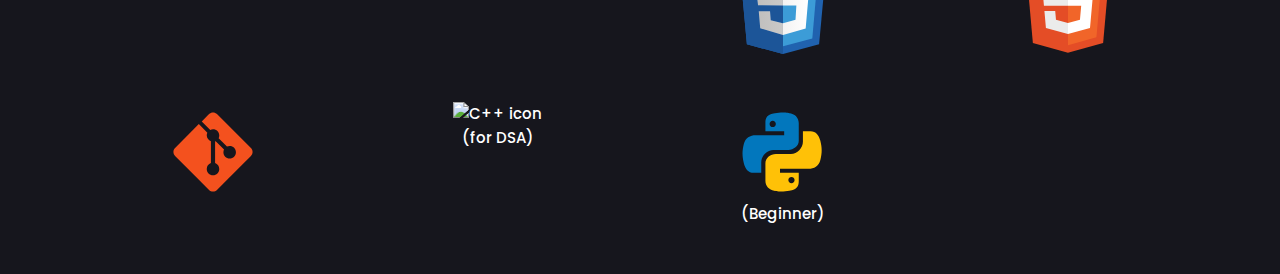
==== commit 34553aa3: "Added Gitignore and in prev commit I have removed twitter links" ====
--- a/about.html
+++ b/about.html
@@ -81,6 +81,12 @@
         </nav>
     </header>
 
+    <div style="position: absolute; top: 0; left:0;background-color: greenyellow; width: 100vw;z-index: 200; color: #000;">
+        <p style="margin: 3px; text-align: center;">
+                This portfolio is in the process of getting replaced!!
+        </p>
+    </div>
+
     <!-- Page Title -->
     <section class="title-section text-left text-sm-center revealator-slideup revealator-once revealator-delay1">
         <h1>ABOUT <span>ME</span></h1>
@@ -89,6 +95,7 @@
 
     <!-- Main Content Starts -->
     <section class="main-content revealator-slideup revealator-once revealator-delay1">
+
         <div class="container">
             <div class="about-top-div">
                 <!-- Personal Info Starts -->
@@ -96,25 +103,22 @@
                         <div class="about">
                             <p class="typeit2" data-aos="fade-right" data-aos-duration="2000" data-aos-once="true">Hi, I'm <span>Mohith.</span><br> </p>
                             <p class="about-p" data-aos="fade-left" data-aos-duration="2000" data-aos-once="true">
-                                I'm <span id="age"></span>, currently working as a Software Engineer at Mastercard. I've graduated from NIT Warangal, India. I've been learning different technologies and applying my knowledge to build some projects that could be useful in the real world.
+                                I'm <span id="age"></span>, currently working as a Software Engineer at Mastercard.
                                 <br> I write blogs on <a class="extra-link " href="https://mohithgupta.medium.com/ " target="_blank " rel="noreferrer ">Medium</a>, not a regular though ;) 
-                                <br>I'm working on some side projects right now. I can make myself comfortable with new frameworks in a jiffy. Have a look around and ping me, even if it's just for a chat. 
-                                <br> If you have a project in mind that you think we could work together on, I would be more than happy to be a part of it.
-                                <br> You can check out my <a href="projects.html" class="extra-link">projects</a> while you are here. </p>
-                            <p class="typeit2">My skills include but not limited to <span id="type2"> </span></p> <br>
+                                <br> Btw I'm a K-drama + K-pop fan :-|
+                                <br> Go check out my <a href="projects.html" class="extra-link">projects</a> while you are here. 
+                                <p class="typeit2">I can <span id="type2"> </span></p> <br>
                             <a href="contact.html" class="btn btn-about-letschat" data-aos="zoom-in" data-aos-once="true">Let's connect</a>
                             <ul class="social list-unstyled pt-1 mb-5">
                                 <li class="facebook"><a title="Github" target="_blank" rel="noreferer" href="https://github.com/mohithgupta"><i class="fa fa-github"></i></a>
                                 </li>
-                                <li class="twitter"><a title="Twitter" target="_blank" rel="noreferer" href="https://twitter.com/tobeawebdev"><i class="fa fa-twitter"></i></a>
-                                </li>
                                 <li class="youtube"><a title="LinkedIn" target="_blank" rel="noreferer" href="https://www.linkedin.com/in/mohith-gupta-korangi-8815a2197/"><i class="fa fa-linkedin"></i></a>
                                 </li>
                             </ul>
                         </div>
 
                         <div class="about-img-div"> 
-                            <img src="images/me.jpeg" class="about-img" alt="my picture" /> 
+                            <div class="about-img" /> 
                         </div> 
                 </div>
             </div>
@@ -127,7 +131,7 @@
                 <div class="row">
                     <div class="col-lg-6 col-sm-12">
                         <div class="box-stats with-margin">
-                            <h3 class="poppins-font position-relative">30k</h3>
+                            <h3 class="poppins-font position-relative">50k</h3>
                             <p class="open-sans-font m-0 position-relative text-uppercase">
                                 Views on my 
                                 <span class="d-block">
@@ -144,7 +148,7 @@
                     </div>
                     <div class="col-lg-6 col-sm-12">
                         <div class="box-stats with-margin">
-                            <h3 class="poppins-font position-relative">250</h3>
+                            <h3 class="poppins-font position-relative">200</h3>
                             <p class="open-sans-font m-0 position-relative text-uppercase">Problems on<span class="d-block">Coding Platforms</span></p>
                         </div>
                     </div>
@@ -157,30 +161,42 @@
         <!-- Skills Starts -->
         <div class="row">
             <div class="col-12">
-                <h3 class="text-uppercase pb-4 pb-sm-5 mb-3 mb-sm-0 custom-title ft-wt-600" style="text-align: center;">main skills <br> <span>(Included but not limited to)</span></h3> 
+                <h3 class="text-uppercase pb-4 pb-sm-5 mb-3 mb-sm-0 custom-title ft-wt-600" style="text-align: center;">skills <br> <span>(Included but not limited to)</span></h3> 
             </div>
             
             <br><br><br><br><br>
             
             <div class="col-lg-3 col-md-4 mb-3 mb-sm-5 skill-div">
+                <img class="skill-icon" src="skill-icons/react.svg" alt="React icon">
+                <!-- <h6 class="text-uppercase open-sans-font text-center mt-2 mt-sm-4">React</h6> -->
+            </div>
+            <div class="col-lg-3 col-md-4 mb-3 mb-sm-5 skill-div">
                 <img class="skill-icon" src="skill-icons/js.svg" alt="JavaScript icon">
-                <h6 class="text-uppercase open-sans-font text-center mt-2 mt-sm-4">JavaScript</h6>
-            </div>
-            <div class="col-lg-3 col-md-4 mb-3 mb-sm-5 skill-div">
-                <img class="skill-icon" src="skill-icons/react.svg" alt="React icon">
-                <h6 class="text-uppercase open-sans-font text-center mt-2 mt-sm-4">React</h6>
-            </div>
-            <div class="col-lg-3 col-md-4 mb-3 mb-sm-5 skill-div">
-                <img class="skill-icon" src="skill-icons/c++.svg" alt="C++ icon">
-                <h6 class="text-uppercase open-sans-font text-center mt-2 mt-sm-4">C++</h6>
+                <!-- <h6 class="text-uppercase open-sans-font text-center mt-2 mt-sm-4">JavaScript</h6> -->
+            </div>
+            <div class="col-lg-3 col-md-4 mb-3 mb-sm-5 skill-div">
+                <img class="skill-icon" src="skill-icons/css.svg" alt="CSS icon">
+                <!-- <h6 class="text-uppercase open-sans-font text-center mt-2 mt-sm-4">CSS</h6> -->
+            </div>
+            <div class="col-lg-3 col-md-4 mb-3 mb-sm-5 skill-div">
+                <img class="skill-icon" src="skill-icons/html.svg" alt="HTML icon">
+                <!-- <h6 class="text-uppercase open-sans-font text-center mt-2 mt-sm-4">HTML</h6> -->
+            </div>
+            <div class="col-lg-3 col-md-4 mb-3 mb-sm-5 skill-div">
+                <img class="skill-icon" src="skill-icons/git.svg" alt="Git icon">
+                <!-- <h6 class="text-uppercase open-sans-font text-center mt-2 mt-sm-4">Git</h6> -->
+            </div>
+            <div class="col-lg-3 col-md-4 mb-3 mb-sm-5 skill-div">
+                <img class="skill-icon" src="skill-icons/C++.svg" alt="C++ icon">
+                <!-- <h6 class="text-uppercase open-sans-font text-center mt-2 mt-sm-4">C++</h6>  -->
+                <br>
+                <span> (for DSA)</span>
             </div>
             <div class="col-lg-3 col-md-4 mb-3 mb-sm-5 skill-div">
                 <img class="skill-icon" src="skill-icons/python.svg" alt="Python icon">
-                <h6 class="text-uppercase open-sans-font text-center mt-2 mt-sm-4">Python</h6>
-            </div>
-            <div class="col-lg-3 col-md-4 mb-3 mb-sm-5 skill-div">
-                <img class="skill-icon" src="skill-icons/git.svg" alt="Git icon">
-                <h6 class="text-uppercase open-sans-font text-center mt-2 mt-sm-4">Git</h6>
+                <!-- <h6 class="text-uppercase open-sans-font text-center mt-2 mt-sm-4">Python</h6> --> 
+                <br>
+                 <span> (Beginner)</span>
             </div>
         </div>
         <!-- Skills Ends -->
--- a/css/style.css
+++ b/css/style.css
@@ -19,6 +19,9 @@
 
 /* GENERAL */
 
+*{
+  /* border:#fff 1px solid */
+}
 
 html {
   overflow-x: hidden;
@@ -268,17 +271,19 @@
 }
 
 .home .bg {
-  background-image: url(../images/me3.jpeg);
+  background-image: url(../images/me.jpeg);
   background-size: cover;
   background-repeat: no-repeat;
-  background-position: center;
-  height: calc(100vh - 60px);
+  background-position: left;
+  height: calc(80vh);
+  max-width: calc(60vh);
   z-index: 111;
   border-radius: 15px;
-  left: 30px;
-  top: 50%;
+  left: calc(20vh);
+  top: 52%;
   transform: translateY(-50%);
   box-shadow: 0 0 7px rgba(0, 0, 0, 0.9);
+  /* border: 3px solid #5f27cd; */
 }
 
 .home .container-home {
@@ -318,12 +323,14 @@
 }
 
 .extra-link {
-  color: #5f27cd;
+  color: #fff;
   text-decoration: underline;
 }
 
-.about-p .extra-link {
-  color: #5f27cd;
+.extra-link:hover {
+  color: #fff;
+  text-decoration: none;
+  transition: all 0.5s linear;
 }
 
 /*** About ***/
@@ -347,15 +354,22 @@
 }
 
 .about-img{
-  width: 100%;
-  border-radius: 50%;
-  transform: rotateZ(-10deg);
-  /* object-fit: cover; */
+  background-image: url(../images/me3.jpeg);
+  background-size: cover;
+  background-repeat: no-repeat;
+  background-position: bottom;
+  height: calc(55vh);
+  max-height: 500px;
+  z-index: 2;
+  border-radius: 15px;
+  box-shadow: 0 0 7px rgba(0, 0, 0, 0.9);
+  transform: rotateZ(5deg) translateY(-15%);
   border: 3px solid #5f27cd;
+  position: relative;
 }
 
 .about-p {
-  font-size: 1.7rem;
+  font-size: 1.2rem;
 }
 
 .about p.typeit2 {
@@ -450,7 +464,7 @@
   display: inline-block;
   height: 100%;
   margin: 4rem 3rem;
-  border: #260b4d solid 4px;
+  border: #a9adcf solid 2px;
   padding: 0.2rem;
   overflow: hidden;
   cursor: pointer;
@@ -459,13 +473,8 @@
 
 .project img {
   position: relative;
-  top: 2px;
   width: 100%;
   transition: all 300ms ease-in-out;
-}
-
-.project7 {
-  height: 10%;
 }
 
 .project:hover img {
@@ -473,7 +482,7 @@
   opacity: 0.2;
 }
 
-.project p {
+.project p:first-child {
   width: 100%;
   height: 1%;
   text-align: center;
@@ -489,6 +498,10 @@
   color: #fff;
 }
 
+.tagline-for-project{
+  text-align: center;
+}
+
 .more-proj {
   text-align: center;
   font-size: 1.1rem;
@@ -525,7 +538,7 @@
     transform: scale(1);
     opacity: 1;
   }
-  .project p {
+  .project p:first-child {
     position: static;
     font-size: 1.4rem;
     font-weight: 500;
@@ -765,7 +778,7 @@
     padding: 25px;
   }
   body.home .main-container {
-    padding: 30px 0 !important;
+    padding: 40px 0 !important;
   }
   .home .home-details-container {
     margin: 0 auto;
@@ -778,11 +791,15 @@
     grid-template-rows: 400px 1fr;
   }
   .about-img-div{
-    width: 270px;
-    /* height: 100px; */
     grid-row: 1;
     justify-self: center;
     align-self: flex-start;
+  }
+  .about-img{
+    height: calc(40vh);
+    border-radius: 50%;
+    transform: none;
+    background-position: center;
   }
   .main-img-mobile {
     border-radius: 50%;
@@ -942,10 +959,11 @@
   }
   #menuToggle {
     right: 10px;
-    top: 4px;
-    padding: 19px 0 0 13px;
-    width: 49px;
-    height: 49px;
+    top: 44px;
+    padding: 18px 0 0 13px;
+    width: 50px;
+    height: 52px;
+    border: 1px #000 solid;
   }
   .home #menuToggle {
     right: 25px;
@@ -1007,6 +1025,7 @@
   }
   .about .main-content {
     padding-bottom: 0;
+    padding-top: 120px;
   }
   .about .box-stats {
     padding: 15px 20px 20px 25px;
--- a/css/skins/violet.css
+++ b/css/skins/violet.css
@@ -1,7 +1,3 @@
-/* =================================================================== */
-/* YELLOW #ffb400
-====================================================================== */
-
 .home h1,
 .about .box-stats h3,
 .title-section h1 span,
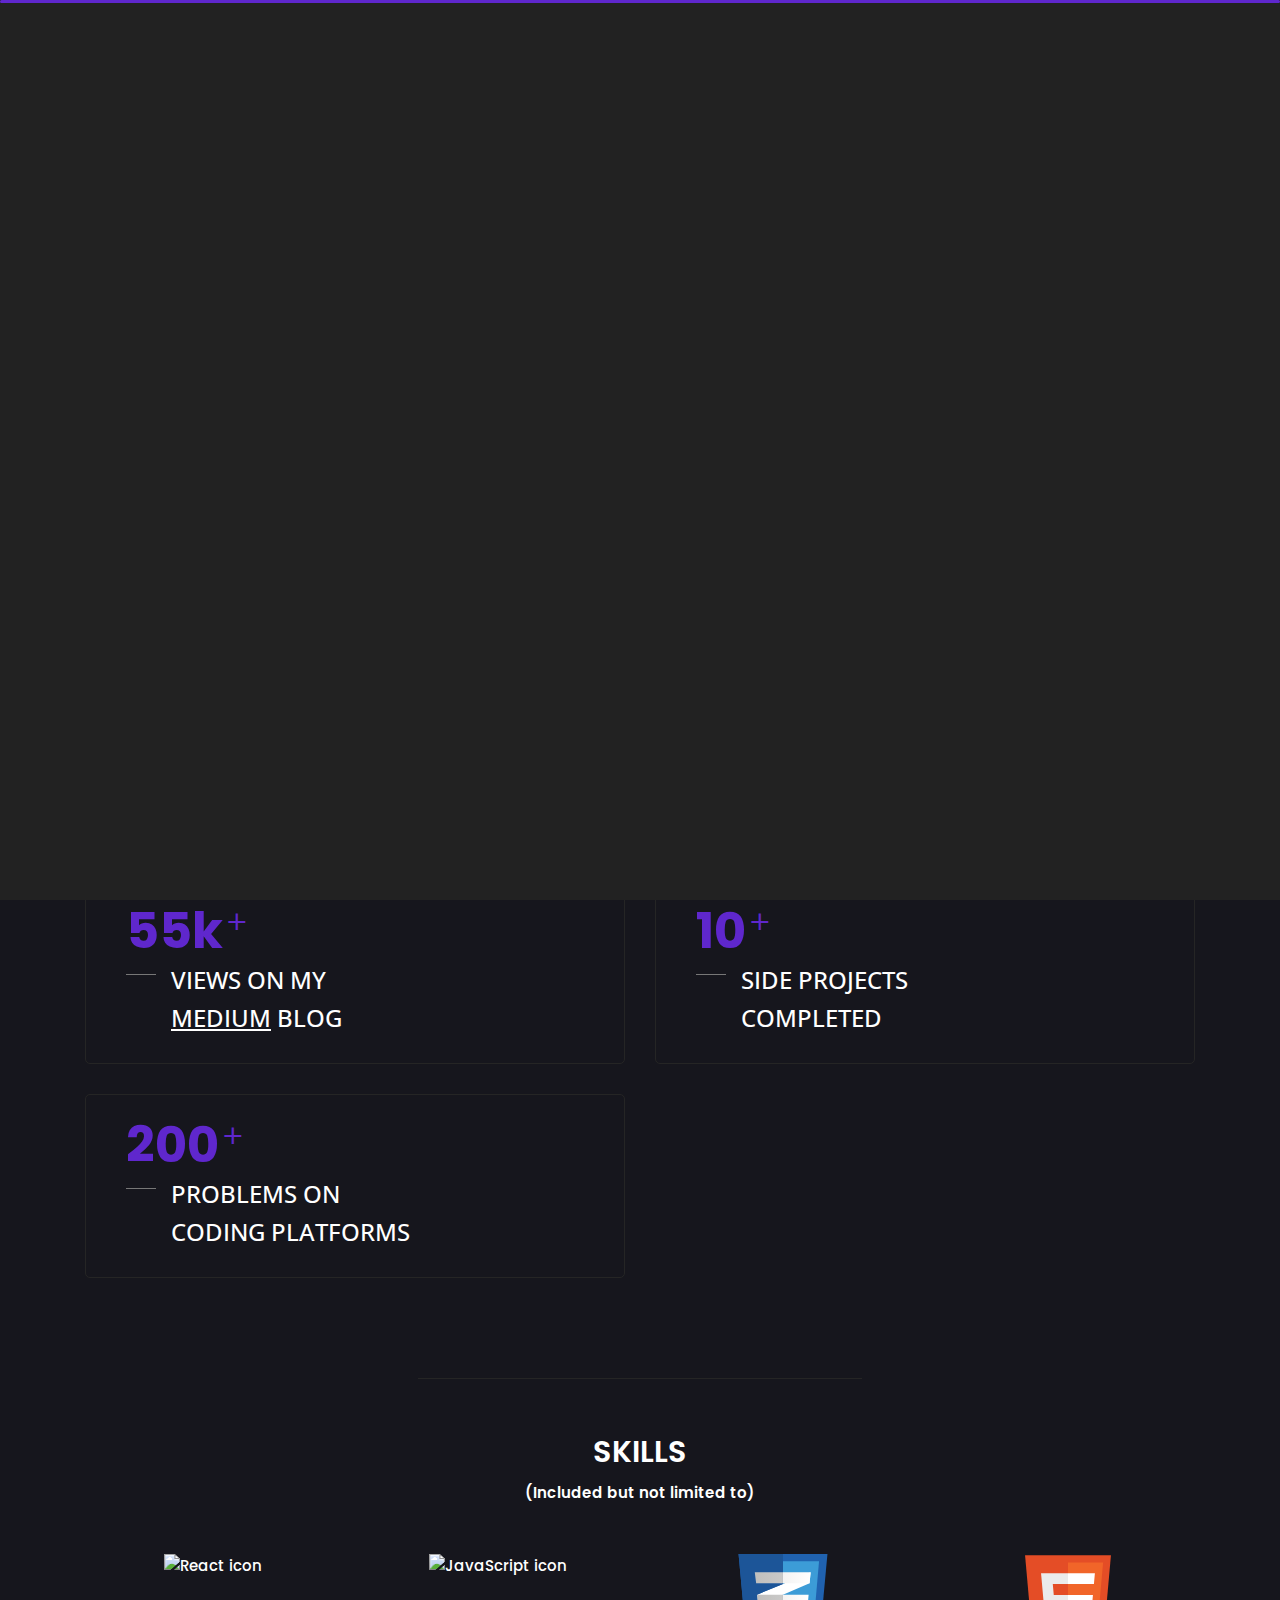
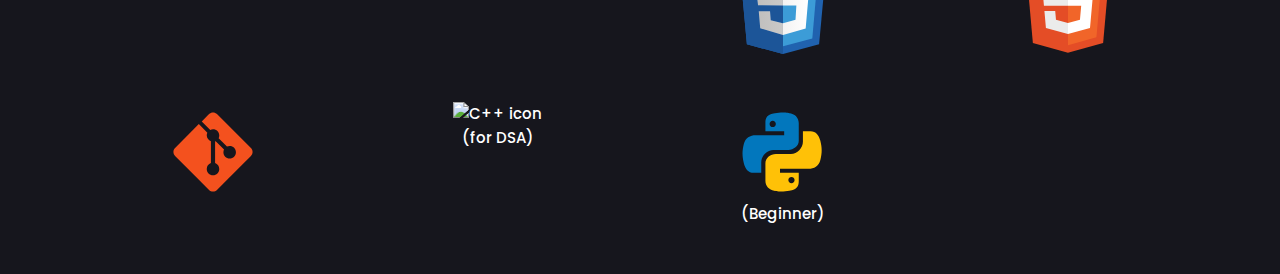
==== commit 6fc7e77a: "Removed twitter in contact page and update blog views count" ====
--- a/about.html
+++ b/about.html
@@ -131,7 +131,7 @@
                 <div class="row">
                     <div class="col-lg-6 col-sm-12">
                         <div class="box-stats with-margin">
-                            <h3 class="poppins-font position-relative">50k</h3>
+                            <h3 class="poppins-font position-relative">55k</h3>
                             <p class="open-sans-font m-0 position-relative text-uppercase">
                                 Views on my 
                                 <span class="d-block">
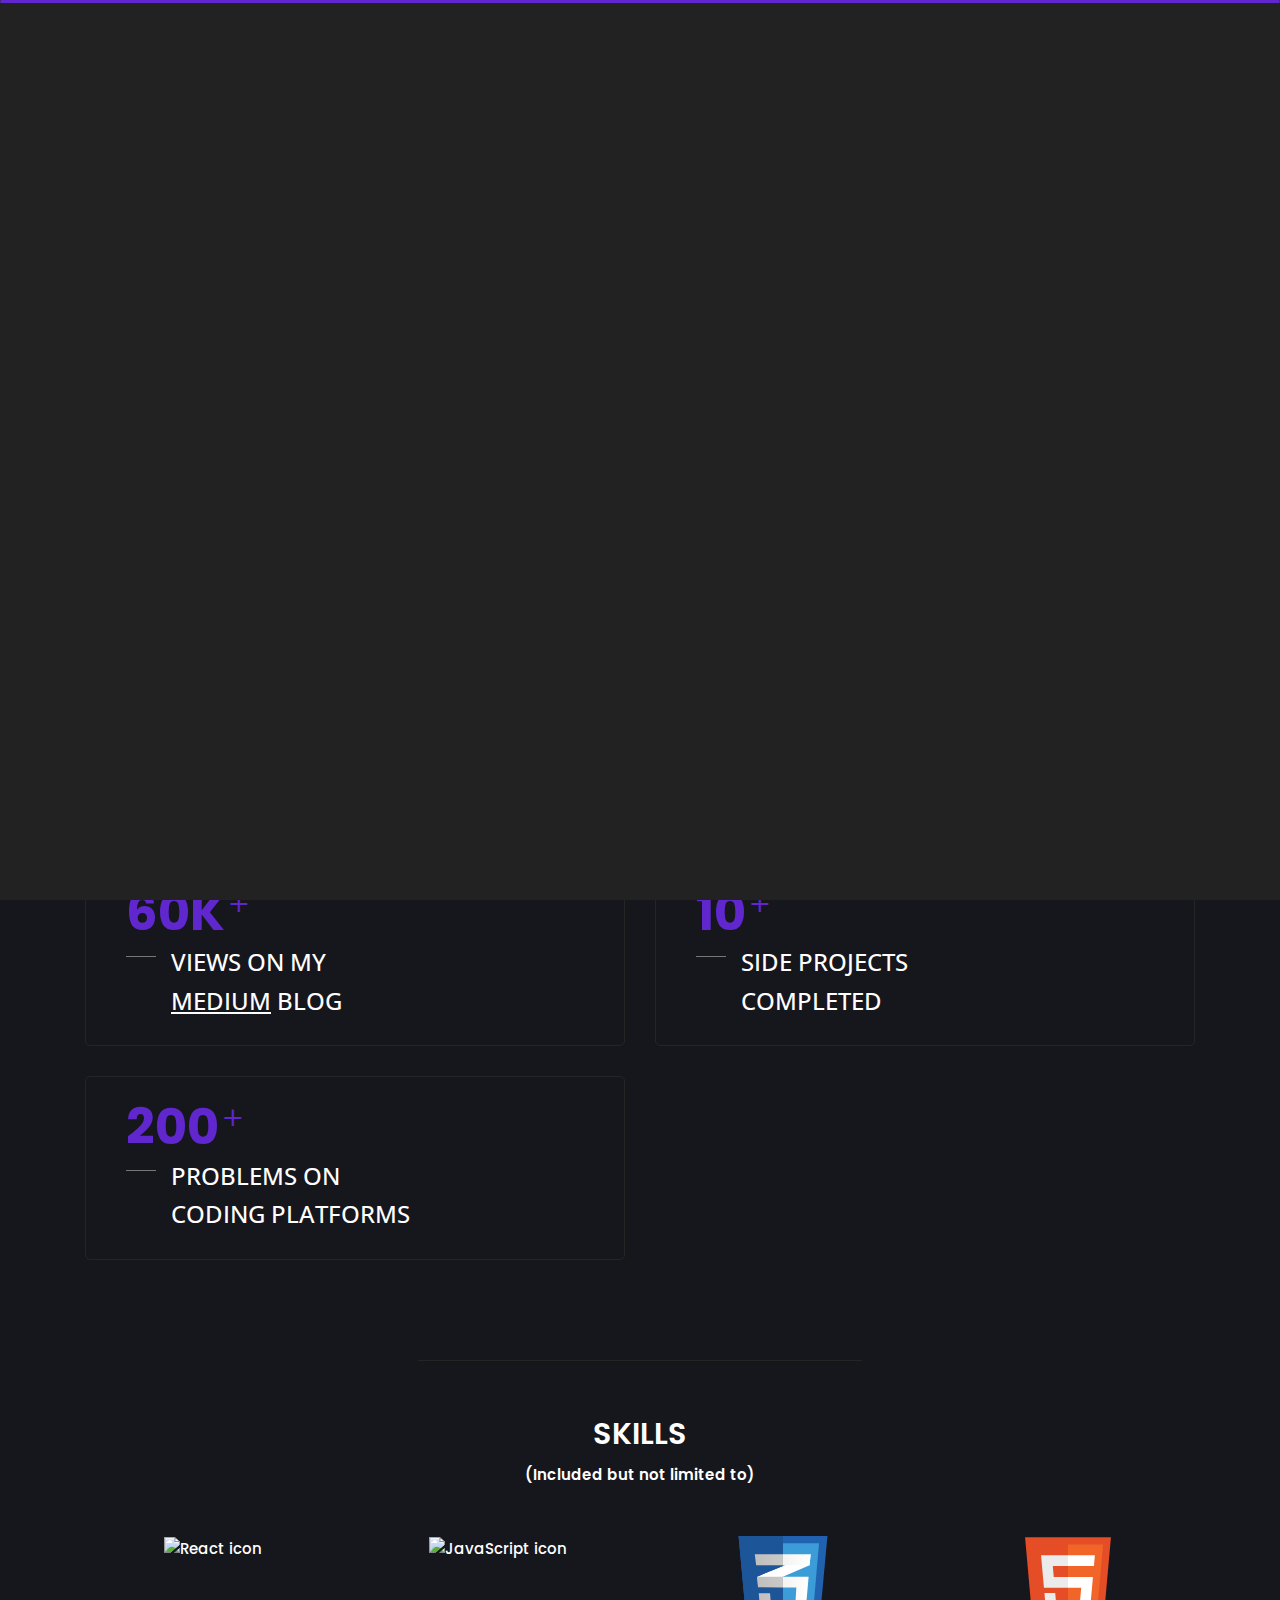
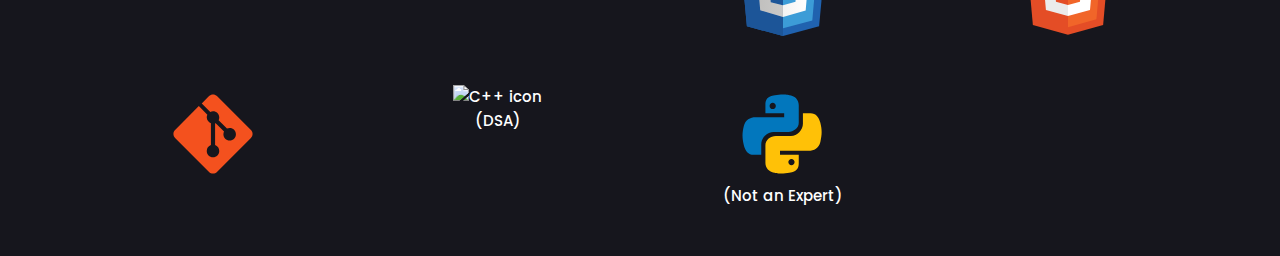
==== commit 152455bc: "aded new project and click to copy mail" ====
--- a/about.html
+++ b/about.html
@@ -40,7 +40,7 @@
         <ul class="icon-menu d-none d-lg-block revealator-slideup revealator-once revealator-delay1">
             <li class="icon-box">
                 <i class="fa fa-home"></i>
-                <a href="index.html">
+                <a href="home.html">
                     <h2>Home</h2>
                 </a>
             </li>
@@ -72,7 +72,7 @@
                 <span></span>
                 <span></span>
                 <ul class="list-unstyled" id="menu">
-                    <li><a href="index.html"><i class="fa fa-home"></i><span>Home</span></a></li>
+                    <li><a href="home.html"><i class="fa fa-home"></i><span>Home</span></a></li>
                     <li class="active"><a href="about.html"><i class="fa fa-user"></i><span>About</span></a></li>
                     <li><a href="projects.html"><i class="fa fa-folder-open"></i><span>Projects</span></a></li>
                     <li><a href="contact.html"><i class="fa fa-envelope-open"></i><span>Contact</span></a></li>
@@ -104,10 +104,10 @@
                             <p class="typeit2" data-aos="fade-right" data-aos-duration="2000" data-aos-once="true">Hi, I'm <span>Mohith.</span><br> </p>
                             <p class="about-p" data-aos="fade-left" data-aos-duration="2000" data-aos-once="true">
                                 I'm <span id="age"></span>, currently working as a Software Engineer at Mastercard.
-                                <br> I write blogs on <a class="extra-link " href="https://mohithgupta.medium.com/ " target="_blank " rel="noreferrer ">Medium</a>, not a regular though ;) 
+                                <br> I write blogs on <a class="extra-links " href="https://mohithgupta.medium.com/ " target="_blank " rel="noreferrer ">Medium</a>, not a regular though ;) 
                                 <br> Btw I'm a K-drama + K-pop fan :-|
-                                <br> Go check out my <a href="projects.html" class="extra-link">projects</a> while you are here. 
-                                <p class="typeit2">I can <span id="type2"> </span></p> <br>
+                                <br> Go check out my <a href="projects.html" class="extra-links">projects</a> while you are here. 
+                                <p class="typeit2"><span id="type2"></span></p> <br>
                             <a href="contact.html" class="btn btn-about-letschat" data-aos="zoom-in" data-aos-once="true">Let's connect</a>
                             <ul class="social list-unstyled pt-1 mb-5">
                                 <li class="facebook"><a title="Github" target="_blank" rel="noreferer" href="https://github.com/mohithgupta"><i class="fa fa-github"></i></a>
@@ -131,11 +131,11 @@
                 <div class="row">
                     <div class="col-lg-6 col-sm-12">
                         <div class="box-stats with-margin">
-                            <h3 class="poppins-font position-relative">55k</h3>
+                            <h3 class="poppins-font position-relative">60K</h3>
                             <p class="open-sans-font m-0 position-relative text-uppercase">
                                 Views on my 
                                 <span class="d-block">
-                                    <a class="extra-link " href="https://mohithgupta.medium.com/ " target="_blank " rel="noreferrer ">Medium</a> 
+                                    <a class="extra-links " href="https://mohithgupta.medium.com/ " target="_blank " rel="noreferrer ">Medium</a> 
                                 blog
                                 </span></p>
                         </div>
@@ -187,16 +187,16 @@
                 <!-- <h6 class="text-uppercase open-sans-font text-center mt-2 mt-sm-4">Git</h6> -->
             </div>
             <div class="col-lg-3 col-md-4 mb-3 mb-sm-5 skill-div">
-                <img class="skill-icon" src="skill-icons/C++.svg" alt="C++ icon">
+                <img class="skill-icon" src="skill-icons/c++.svg" alt="C++ icon">
                 <!-- <h6 class="text-uppercase open-sans-font text-center mt-2 mt-sm-4">C++</h6>  -->
                 <br>
-                <span> (for DSA)</span>
+                <span> (DSA)</span>
             </div>
             <div class="col-lg-3 col-md-4 mb-3 mb-sm-5 skill-div">
                 <img class="skill-icon" src="skill-icons/python.svg" alt="Python icon">
                 <!-- <h6 class="text-uppercase open-sans-font text-center mt-2 mt-sm-4">Python</h6> --> 
                 <br>
-                 <span> (Beginner)</span>
+                 <span> (Not an Expert)</span>
             </div>
         </div>
         <!-- Skills Ends -->
--- a/css/style.css
+++ b/css/style.css
@@ -115,6 +115,20 @@
   text-decoration: none;
 }
 
+.btn-arrow{
+  text-decoration: none;
+  color:#fff;
+  margin-left:10px;
+}
+
+.btn-arrow:hover{
+  color:#fff;
+  text-decoration:none;
+}
+
+.btn-arrow:hover > i.fa-arrow-right{
+  margin-left:5px
+}
 /*** Page Title ***/
 
 .title-section {
@@ -321,13 +335,17 @@
   font-size: 16px;
   line-height: 32px;
 }
-
-.extra-link {
+.my-name{
+  font-size: 35px;
+  font-family:Poppins;
+}
+
+.extra-links {
   color: #fff;
   text-decoration: underline;
 }
 
-.extra-link:hover {
+.extra-links:hover {
   color: #fff;
   text-decoration: none;
   transition: all 0.5s linear;
@@ -662,10 +680,6 @@
   transition: 0.3s;
 }
 
-.contact .contactform .form-message {
-  margin: 24px 0;
-}
-
 .contact .contactform .output_message {
   display: block;
   color: #fff;
@@ -692,6 +706,12 @@
   font-family: FontAwesome;
   content: "\f071";
   padding-right: 10px;
+}
+
+.copy-mail-link{
+  font-size: 12px;
+  text-decoration: underline;  
+  cursor: pointer;
 }
 
 /* [ RESPONSIVE DESIGN STYLES ] */
